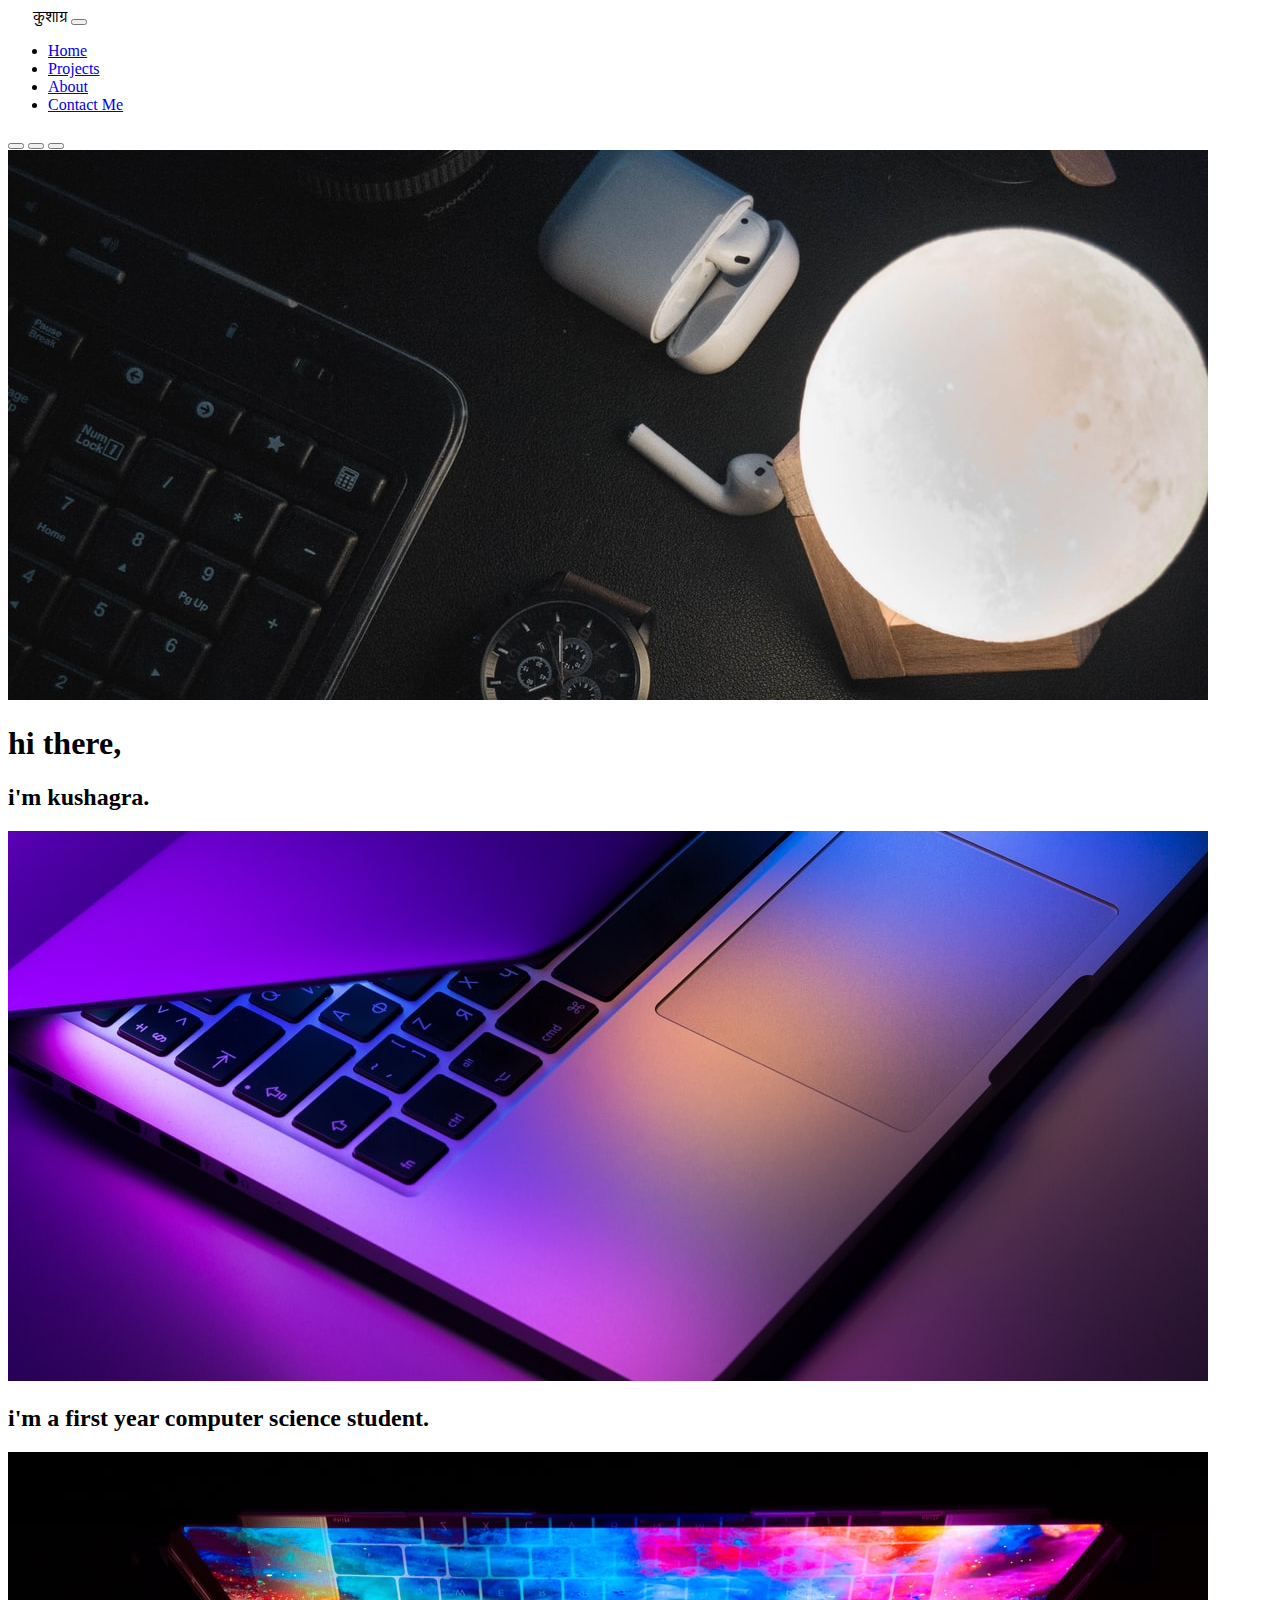
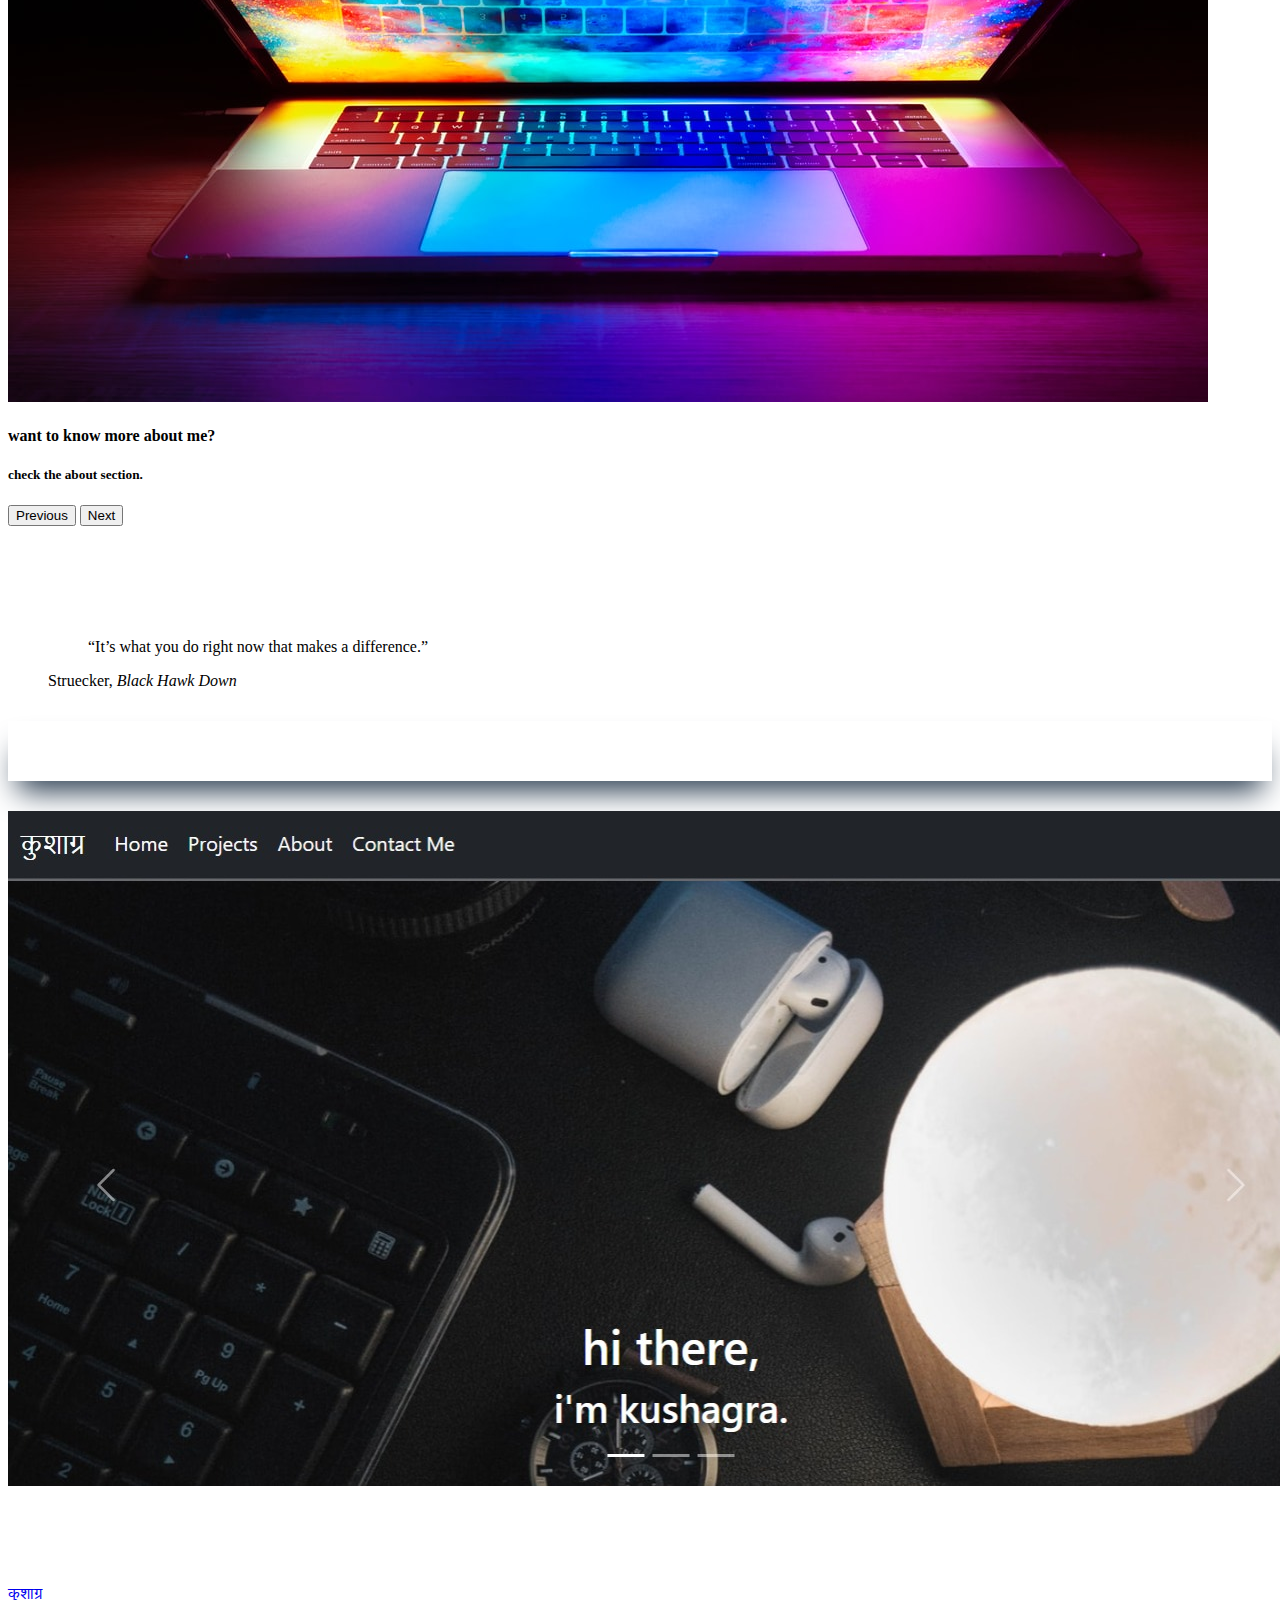
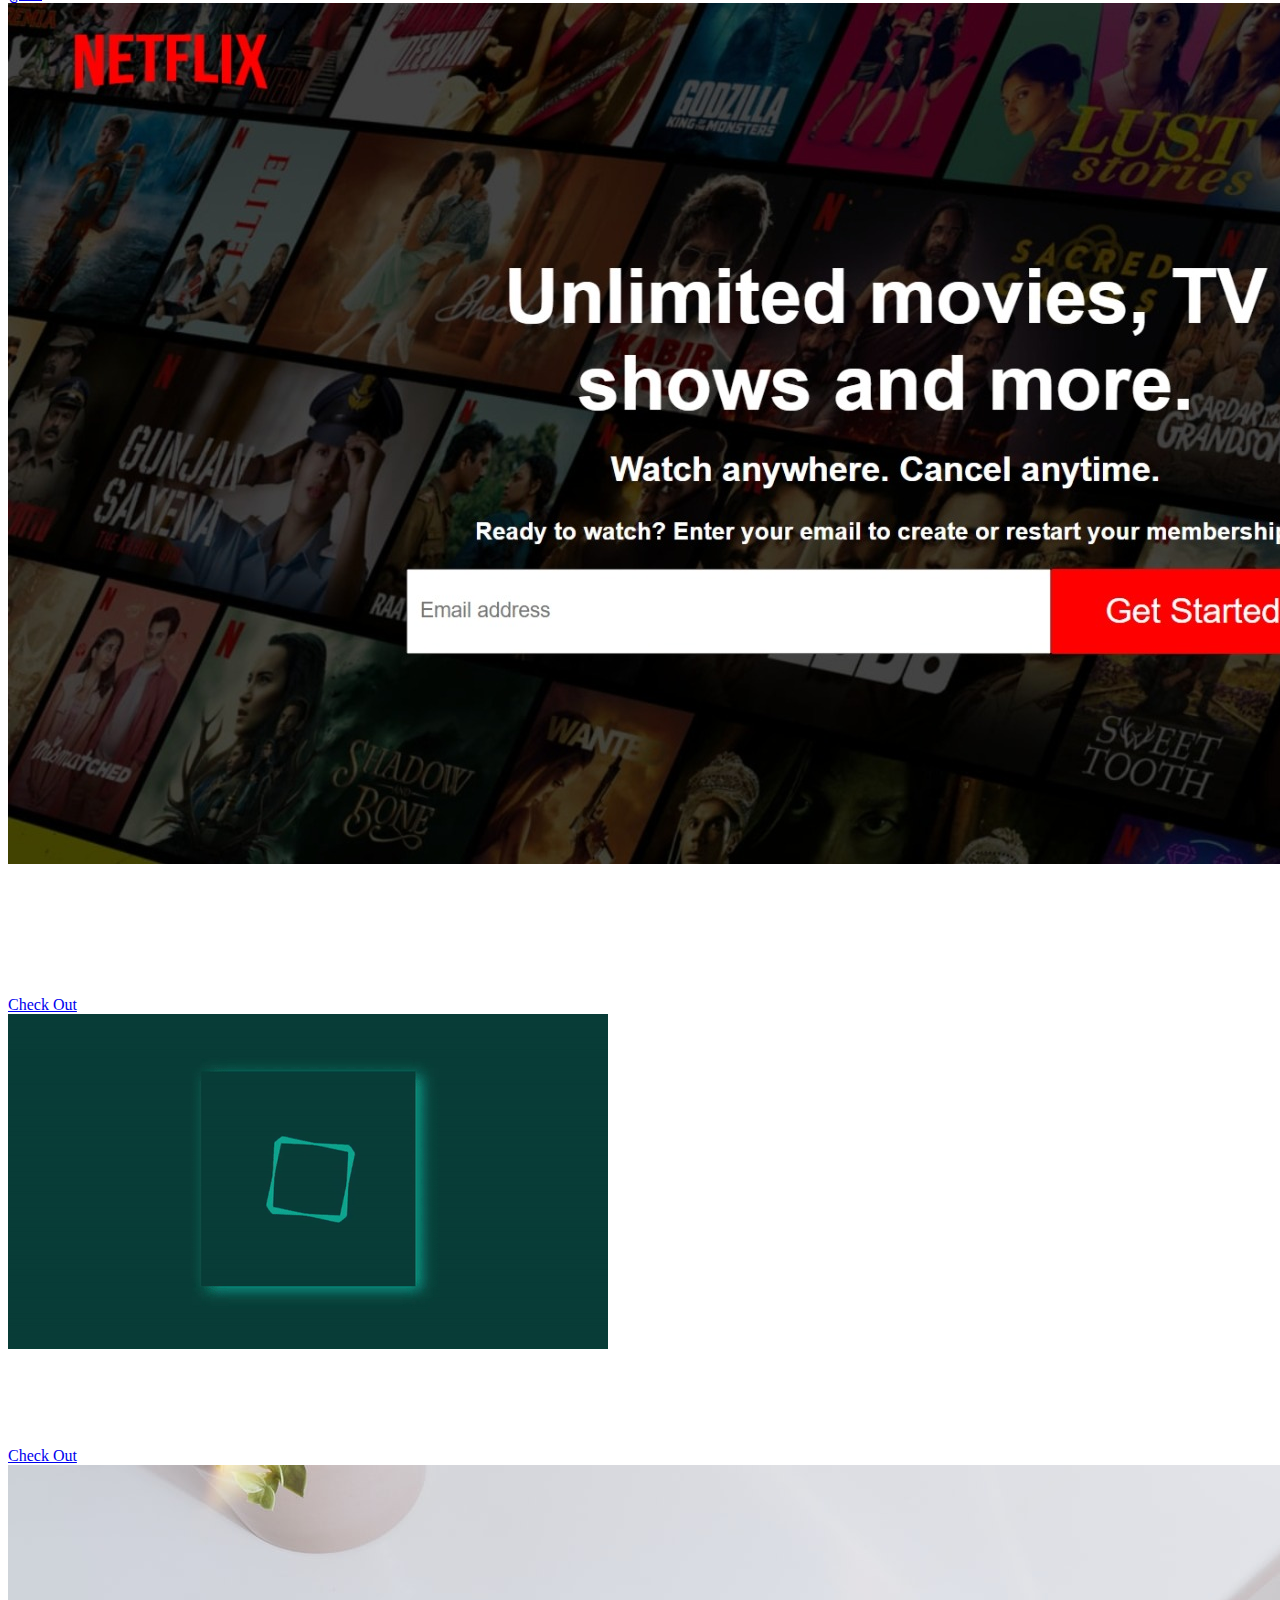
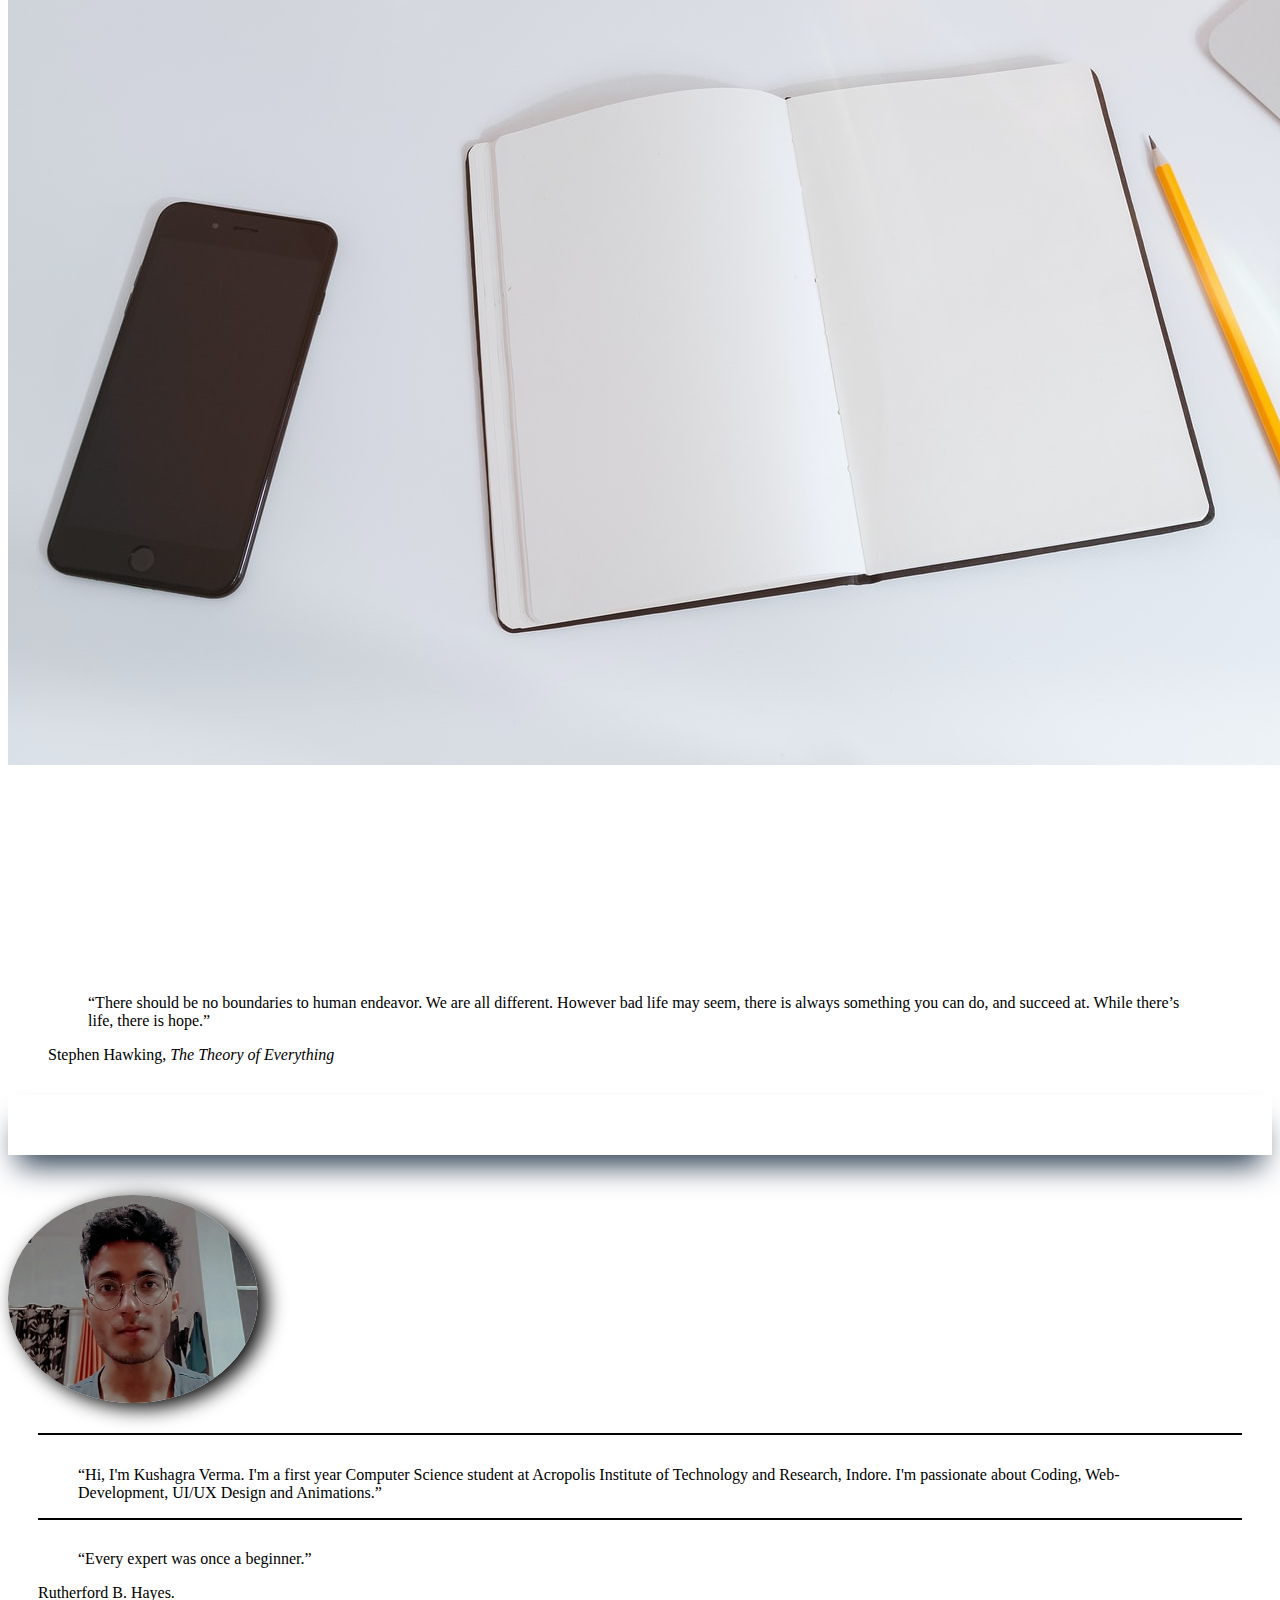
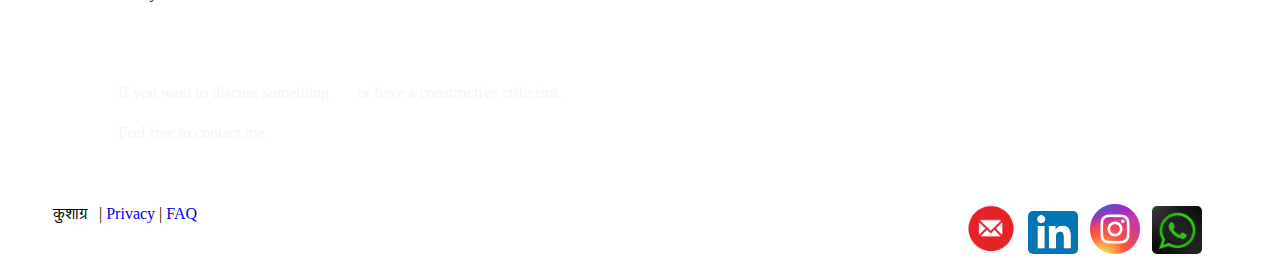
==== index.html @ 831a6ee4 "Rename home.html to index.html" ====
<!DOCTYPE html>
<html lang="en">
  <head>
    <!-- Required meta tags -->
    <meta charset="utf-8" />
    <meta name="viewport" content="width=device-width, initial-scale=1" />
    <meta
      name="description"
      content="This is a portfolio website of Kushagra Verma who is a computer science student. This website is fully responsive."
    />
    <meta
      name="keywords"
      content="कुशाग्र, kushagra, kushagra verma, Kushagra Verma, student web developer, web developer, front-end, HTML, CSS, JavaScript, JQuery, Bootstrap"
    />
    <meta name="author" content="कुशाग्र, Kushagra Verma" />

    <!-- Bootstrap CSS -->
    <link
      href="https://cdn.jsdelivr.net/npm/bootstrap@5.0.2/dist/css/bootstrap.min.css"
      rel="stylesheet"
      integrity="sha384-EVSTQN3/azprG1Anm3QDgpJLIm9Nao0Yz1ztcQTwFspd3yD65VohhpuuCOmLASjC"
      crossorigin="anonymous"
    />

    <title>कुशाग्र | Kushagra Verma - This is a portfolio website</title>
    <link rel="stylesheet" href="home.css" />
  </head>
  <body id="home">
    <div
      id="loader"
      style="
        background: rgb(255, 254, 254) url(gif_2.gif) no-repeat center center;
        height: 100vh;
        width: 100%;
        position: fixed;
        z-index: 9999999;
      "
    ></div>

    <nav
      class="navbar sticky-top navbar-expand-sm navbar-dark bg-dark"
      style="border-bottom: 2px solid rgba(255, 255, 255, 0.315)"
    >
      <div class="container-fluid">
        <a class="navbar-brand" style="margin-left: 25px">कुशाग्र</a>
        <button
          class="navbar-toggler"
          type="button"
          data-bs-toggle="collapse"
          data-bs-target="#navbarNav"
          aria-controls="navbarNav"
          aria-expanded="false"
          aria-label="Toggle navigation"
        >
          <span class="navbar-toggler-icon"></span>
        </button>
        <div class="collapse navbar-collapse" id="navbarNav">
          <ul class="navbar-nav" style="margin-right: 25px">
            <li class="nav-item">
              <a class="nav-link active" aria-current="page" href="#home"
                >Home</a
              >
            </li>
            <li class="nav-item">
              <a class="nav-link active" href="#projects">Projects</a>
            </li>
            <li class="nav-item">
              <a class="nav-link active" href="#about">About</a>
            </li>
            <li class="nav-item">
              <a class="nav-link active" href="#contact">Contact Me</a>
            </li>
          </ul>
        </div>
      </div>
    </nav>

    <div
      id="carouselExampleCaptions"
      class="carousel slide carousel-fade"
      data-bs-ride="carousel"
    >
      <div class="carousel-indicators">
        <button
          type="button"
          data-bs-target="#carouselExampleCaptions"
          data-bs-slide-to="0"
          class="active"
          aria-current="true"
          aria-label="Slide 1"
        ></button>
        <button
          type="button"
          data-bs-target="#carouselExampleCaptions"
          data-bs-slide-to="1"
          aria-label="Slide 2"
        ></button>
        <button
          type="button"
          data-bs-target="#carouselExampleCaptions"
          data-bs-slide-to="2"
          aria-label="Slide 3"
        ></button>
      </div>
      <div class="carousel-inner">
        <div class="carousel-item active">
          <img src="carousel3.jfif" class="d-block w-100" alt="..." />
          <div
            class="carousel-caption d-block d-sm-block d-md-block d-xl-block"
          >
            <h1>hi there,</h1>
            <h2>i'm kushagra.</h2>
          </div>
        </div>
        <div class="carousel-item">
          <img src="carousel1.jfif" class="d-block w-100" alt="..." />
          <div
            class="carousel-caption d-block d-sm-block d-md-block d-xl-block"
          >
            <h2>i'm a first year computer science student.</h2>
          </div>
        </div>
        <div class="carousel-item">
          <img src="carousel2.jfif" class="d-block w-100" alt="..." />
          <div
            class="carousel-caption d-block d-sm-block d-md-block d-xl-block"
          >
            <h4>want to know more about me?</h4>
            <h5>check the about section.</h5>
          </div>
        </div>
      </div>
      <button
        class="carousel-control-prev"
        type="button"
        data-bs-target="#carouselExampleCaptions"
        data-bs-slide="prev"
      >
        <span class="carousel-control-prev-icon" aria-hidden="true"></span>
        <span class="visually-hidden">Previous</span>
      </button>
      <button
        class="carousel-control-next"
        type="button"
        data-bs-target="#carouselExampleCaptions"
        data-bs-slide="next"
      >
        <span class="carousel-control-next-icon" aria-hidden="true"></span>
        <span class="visually-hidden">Next</span>
      </button>
    </div>

    <figure
      class="text-end"
      style="padding-top: 80px; padding-bottom: 15px"
      id="projects"
    >
      <blockquote class="blockquote">
        <p>“It’s what you do right now that makes a difference.”</p>
      </blockquote>
      <figcaption class="blockquote-footer">
        Struecker, <cite title="Source Title">Black Hawk Down</cite>
      </figcaption>
    </figure>

    <div class="container-fluid">
      <section>
        <div
          class="bg-dark"
          style="
            margin-top: 10px;
            color: white;
            font-weight: 500;
            font-size: larger;
            display: flex;
            justify-content: center;
            align-items: center;
            width: 100%;
            height: 60px;
            box-shadow: rgb(38, 57, 77) 0px 20px 30px -10px;
          "
        >
          Projects
        </div>
        <div class="row row-cols-1 row-cols-md-3 g-4" style="margin-top: 30px">
          <div class="col">
            <div class="card h-100 bg-dark">
              <img src="website.jpeg" class="card-img-top" alt="..." />
              <div class="card-body">
                <h5 class="card-title" style="color: white">My website</h5>
                <p class="card-text" style="color: white">
                  This is my first big project and it's a portfolio website. It
                  is fully responsive, i.e., this website can be accessed by any
                  digital device without having an issue.
                </p>
              </div>
              <div class="card-footer">
                <a
                  href="#"
                  class="btn btn-gradient"
                  style="background-color: white"
                  >कुशाग्र</a
                >
              </div>
            </div>
          </div>
          <div class="col">
            <div class="card h-100 bg-dark">
              <img src="netflix.jpeg" class="card-img-top" alt="..." />
              <div class="card-body">
                <h5 class="card-title" style="color: white">
                  Netflix-India Landing Page (Clone)
                </h5>
                <p class="card-text" style="color: white">
                  I made a Netflix-India landing page Clone by using only basic
                  html and css. It's not responsive.
                </p>
                <p class="card-text" style="color: rgba(255, 255, 255, 0.733)">
                  Ps: Try to visit this on laptop.
                </p>
              </div>
              <div class="card-footer">
                <a
                  href="netflix.html"
                  target="_blank"
                  class="btn btn-gradient"
                  style="background-color: white"
                  >Check Out</a
                >
              </div>
            </div>
          </div>
          <div class="col">
            <div class="card h-100 bg-dark">
              <img src="gif1.gif" class="card-img-top" alt="..." />
              <div class="card-body">
                <h5 class="card-title" style="color: white">Animation</h5>
                <p class="card-text" style="color: white">
                  I made this animation using Cascading Style Sheets. You can
                  visit this by clicking the button below.
                </p>
              </div>
              <div class="card-footer">
                <a
                  href="a1.html"
                  target="_blank"
                  class="btn btn-gradient"
                  style="background-color: white"
                  >Check Out</a
                >
              </div>
            </div>
          </div>
          <div class="col">
            <div class="card h-100 bg-dark">
              <img src="inprocess3.jfif" class="card-img-top" alt="..." />
              <div class="card-body">
                <h5 class="card-title" style="color: white">New Projects</h5>
                <p class="card-text" style="color: white">
                  I'm very excited to do more projects. Will update here as soon
                  as it's done.
                </p>
                <p class="card-text" style="color: rgba(255, 255, 255, 0.733)">
                  Incase you have an idea, do tell.
                </p>
              </div>
            </div>
          </div>
        </div>
      </section>
    </div>

    <figure
      class="text-center"
      style="padding-top: 80px; padding-bottom: 15px"
      id="about"
    >
      <blockquote class="blockquote">
        <p>
          “There should be no boundaries to human endeavor. We are all
          different. However bad life may seem, there is always something you
          can do, and succeed at. While there’s life, there is hope.”
        </p>
      </blockquote>
      <figcaption class="blockquote-footer">
        Stephen Hawking,
        <cite title="Source Title">The Theory of Everything</cite>
      </figcaption>
    </figure>

    <div class="container-fluid">
      <section>
        <div
          class="bg-dark"
          style="
            margin-top: 10px;
            color: white;
            font-weight: 500;
            font-size: larger;
            display: flex;
            justify-content: center;
            align-items: center;
            width: 100%;
            height: 60px;
            box-shadow: rgb(38, 57, 77) 0px 20px 30px -10px;
          "
        >
          About
        </div>
        <div class="container-fluid">
          <img
            src="me2_1.jpg"
            width="250px"
            class="mx-auto d-block"
            style="
              box-shadow: 8px 5px 20px black;
              border-radius: 50% 50% 50% 50% / 50% 50% 50% 50%;
              opacity: 1;
              display: block;
              margin-top: 40px;
            "
            alt="..."
          />
          <figure
            class="text-center"
            style="
              margin: 30px;
              padding-top: 15px;
              border-top: 2px solid black;
              border-bottom: 2px solid black;
            "
          >
            <blockquote class="blockquote">
              <p>
                “Hi, I'm Kushagra Verma. I'm a first year Computer Science
                student at Acropolis Institute of Technology and Research,
                Indore. I'm passionate about Coding, Web-Development, UI/UX
                Design and Animations.”
              </p>
            </blockquote>
          </figure>
        </div>
      </section>
    </div>

    <figure class="text-start" style="margin: 30px" id="contact">
      <blockquote class="blockquote">
        <p>“Every expert was once a beginner.”</p>
      </blockquote>
      <figcaption class="blockquote-footer">Rutherford B. Hayes.</figcaption>
    </figure>

    <div class="container-fluid bg-dark" style="padding: 30px">
      <figure
        class="text-center"
        style="padding-bottom: 30px; color: whitesmoke"
      >
        <blockquote class="blockquote">
          <p>
            If you want to discuss something
            <img src="coffee.png" width="20px" /> or have a constructive
            criticism.
          </p>
          <p>Feel free to contact me. <img src="message.png" width="20px" /></p>
        </blockquote>
      </figure>
      <figure class="text-center">
        <div class="badge badge-secondary" style="float: inline-end">
          <a href="mailto:kushagra.maihar22@gmail.com" target="_blank"
            ><img src="gmaillogo.png" width="50px;"
          /></a>
          &nbsp;
          <a
            href="https://www.linkedin.com/in/kushagra-verma-428309211/"
            target="_blank"
            ><img src="linkedin.jpg" width="50px;" style="border-radius: 5px"
          /></a>
          &nbsp;
          <a href="https://www.instagram.com/kushagra.22/" target="_blank"
            ><img src="instalogo.png" width="50px;"
          /></a>
          &nbsp;
          <a href="https://wa.link/wpv359" target="_blank"
            ><img
              src="whatsapplogo.png"
              width="50px;"
              style="border-radius: 5px"
          /></a>
        </div>
      </figure>
      <div class="badge badge-secondary" style="float: inline-start">
        <img src="copyright.png" width="15px" />कुशाग्र &nbsp;&nbsp;|
        <a
          href="https://www.youtube.com/watch?v=dQw4w9WgXcQ"
          target="_blank"
          class="badge badge-dark"
          style="text-decoration: none; font-size: inherit"
          >Privacy</a
        >
        |
        <a
          href="https://www.youtube.com/watch?v=dQw4w9WgXcQ"
          target="_blank"
          class="badge badge-dark"
          style="text-decoration: none; font-size: inherit"
        >
          FAQ</a
        >
      </div>
    </div>


    <!-- Optional JavaScript; choose one of the two! -->

    <!-- Option 1: Bootstrap Bundle with Popper -->
    <script
      src="https://cdn.jsdelivr.net/npm/bootstrap@5.0.2/dist/js/bootstrap.bundle.min.js"
      integrity="sha384-MrcW6ZMFYlzcLA8Nl+NtUVF0sA7MsXsP1UyJoMp4YLEuNSfAP+JcXn/tWtIaxVXM"
      crossorigin="anonymous"
    ></script>

    <script>
      var loader = document.getElementById("loader");
      window.addEventListener("load", function () {
        loader.style.display = "none";
      });
    </script>

    <!-- Option 2: Separate Popper and Bootstrap JS -->
    <!--
    <script src="https://cdn.jsdelivr.net/npm/@popperjs/core@2.9.2/dist/umd/popper.min.js" integrity="sha384-IQsoLXl5PILFhosVNubq5LC7Qb9DXgDA9i+tQ8Zj3iwWAwPtgFTxbJ8NT4GN1R8p" crossorigin="anonymous"></script>
    <script src="https://cdn.jsdelivr.net/npm/bootstrap@5.0.2/dist/js/bootstrap.min.js" integrity="sha384-cVKIPhGWiC2Al4u+LWgxfKTRIcfu0JTxR+EQDz/bgldoEyl4H0zUF0QKbrJ0EcQF" crossorigin="anonymous"></script>
    -->
  </body>
</html>
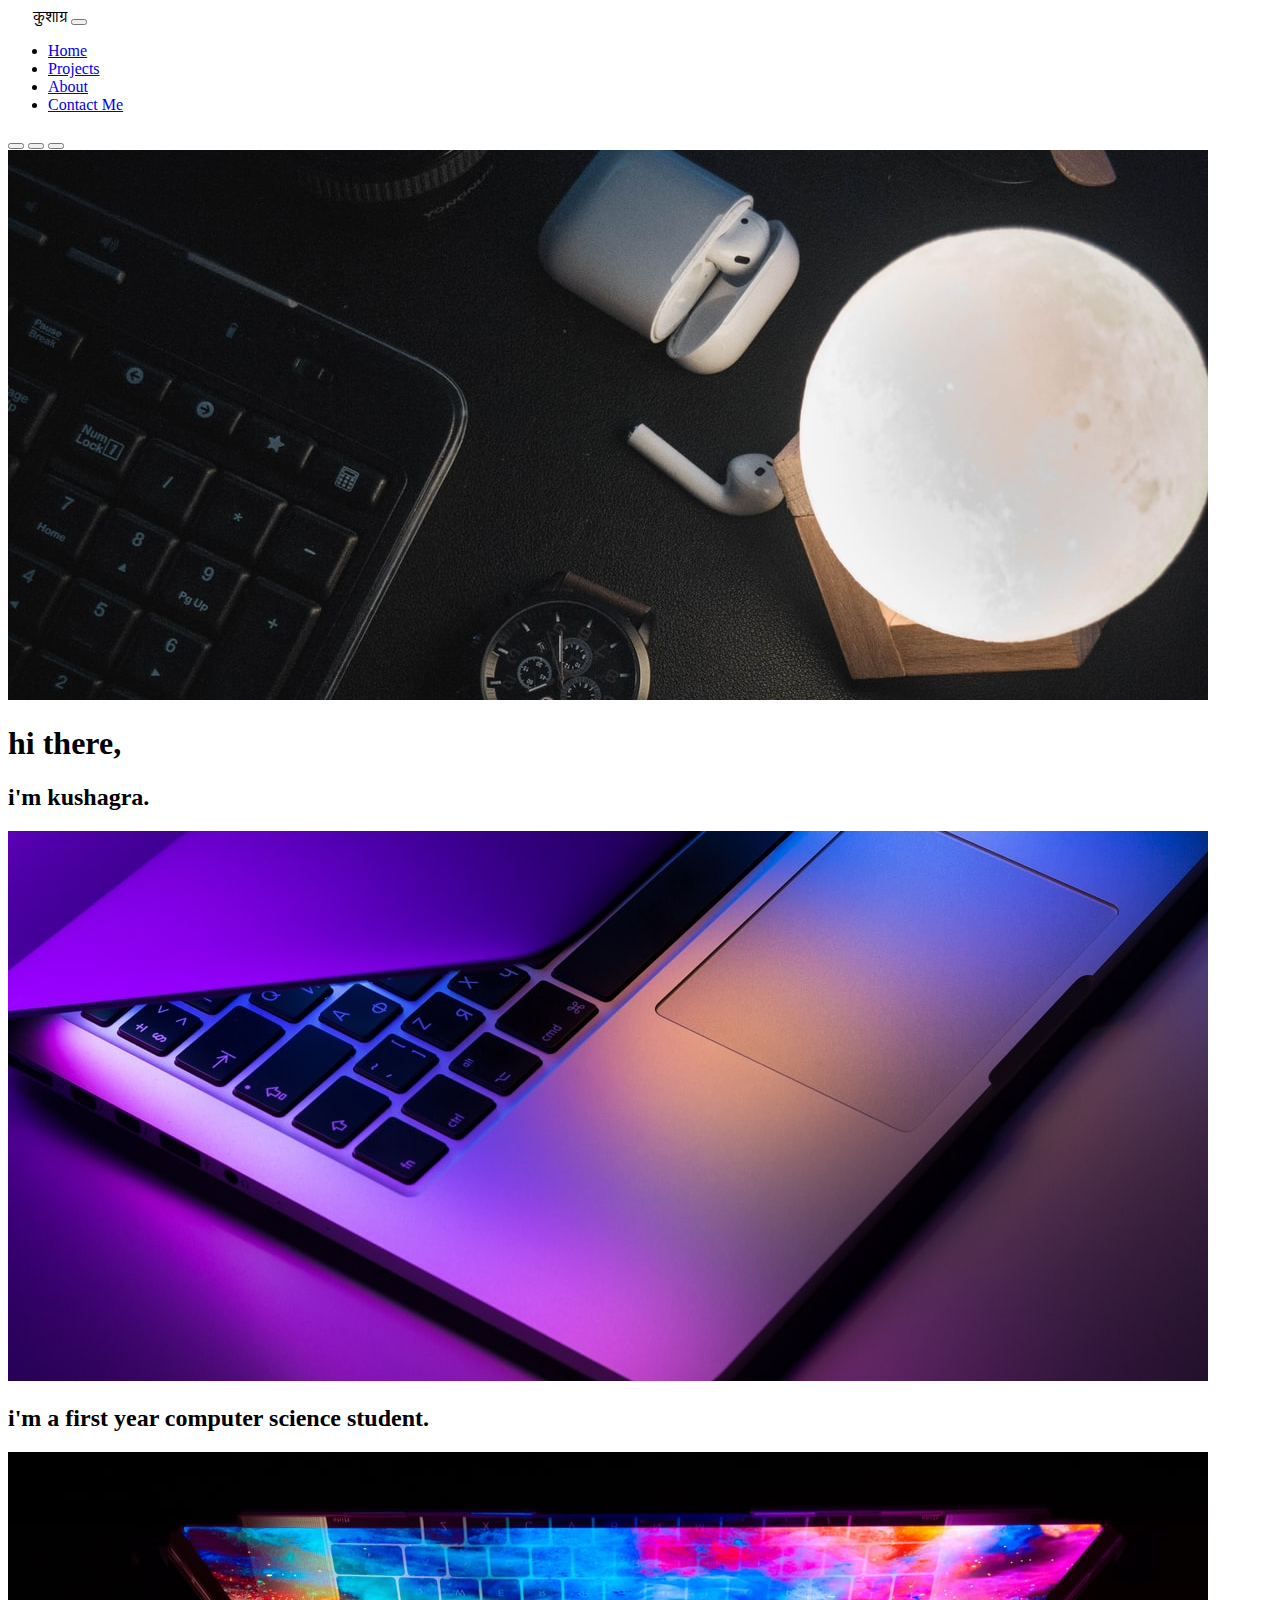
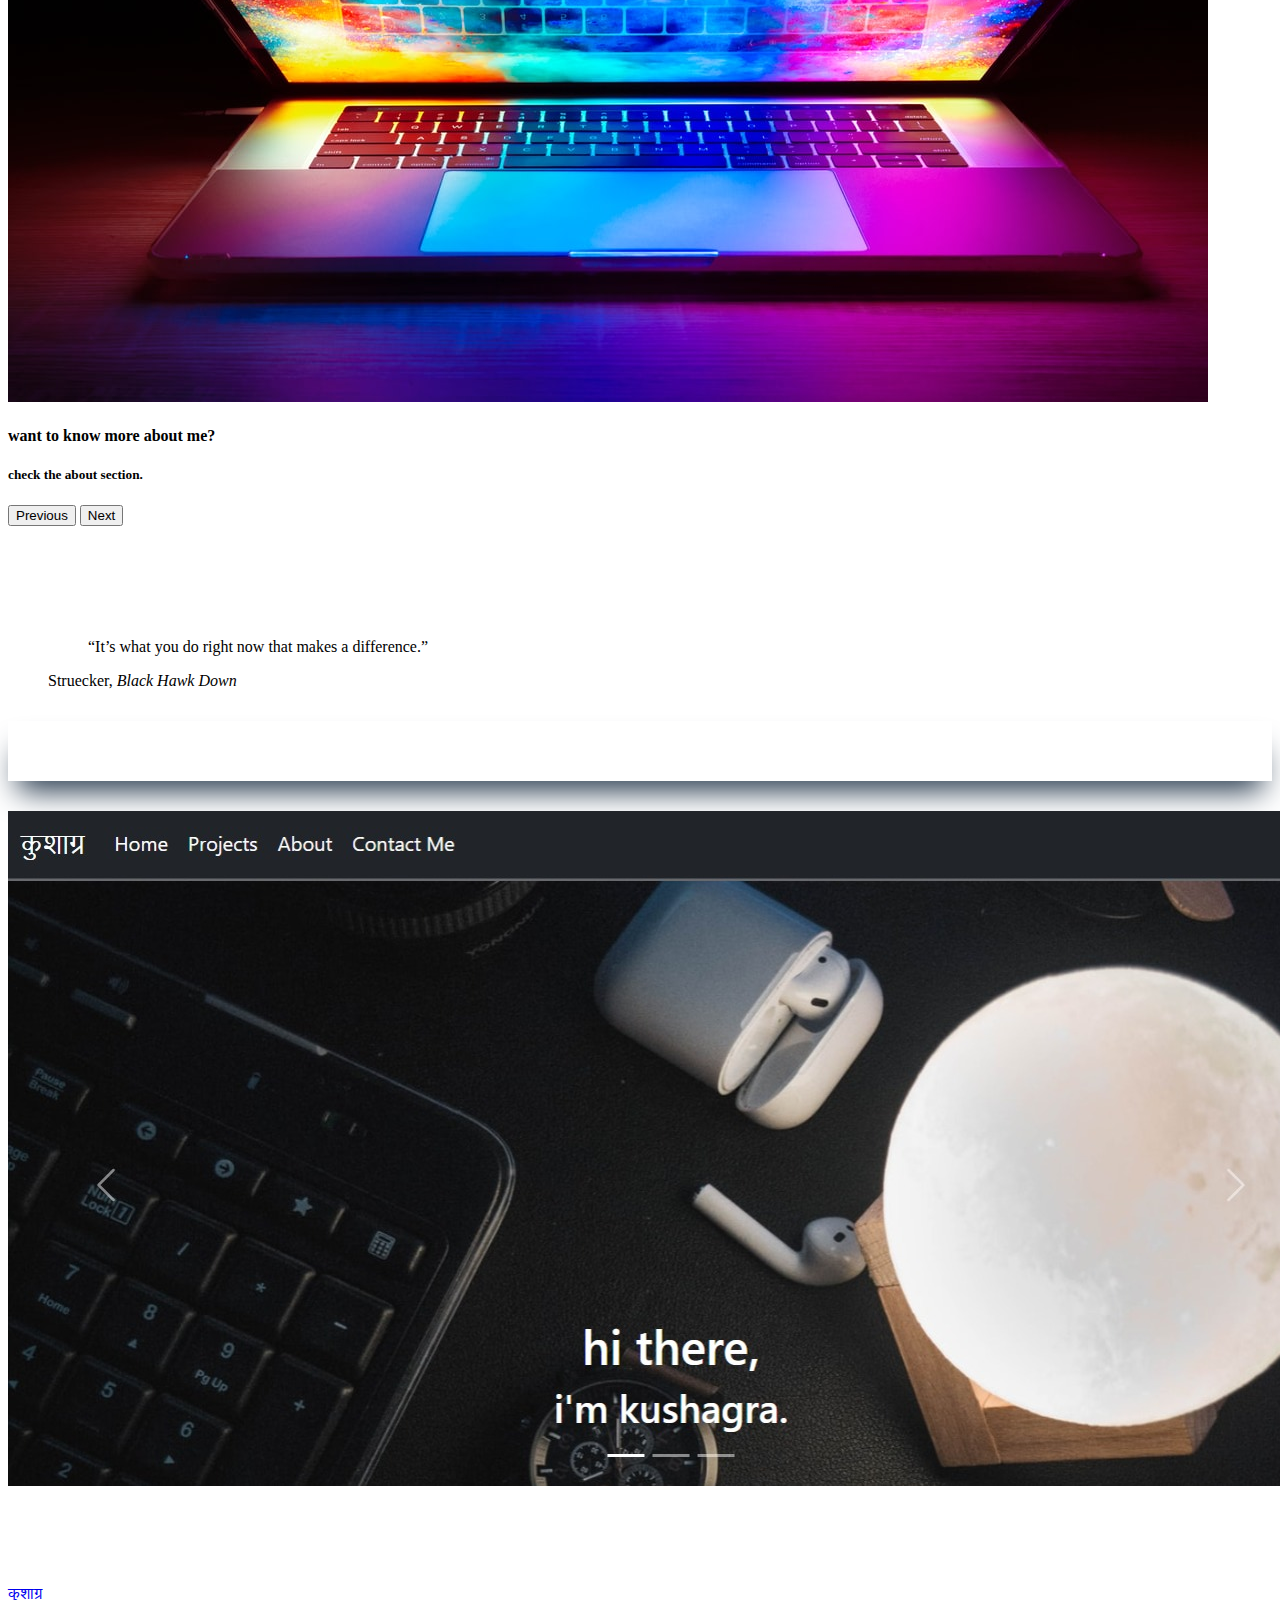
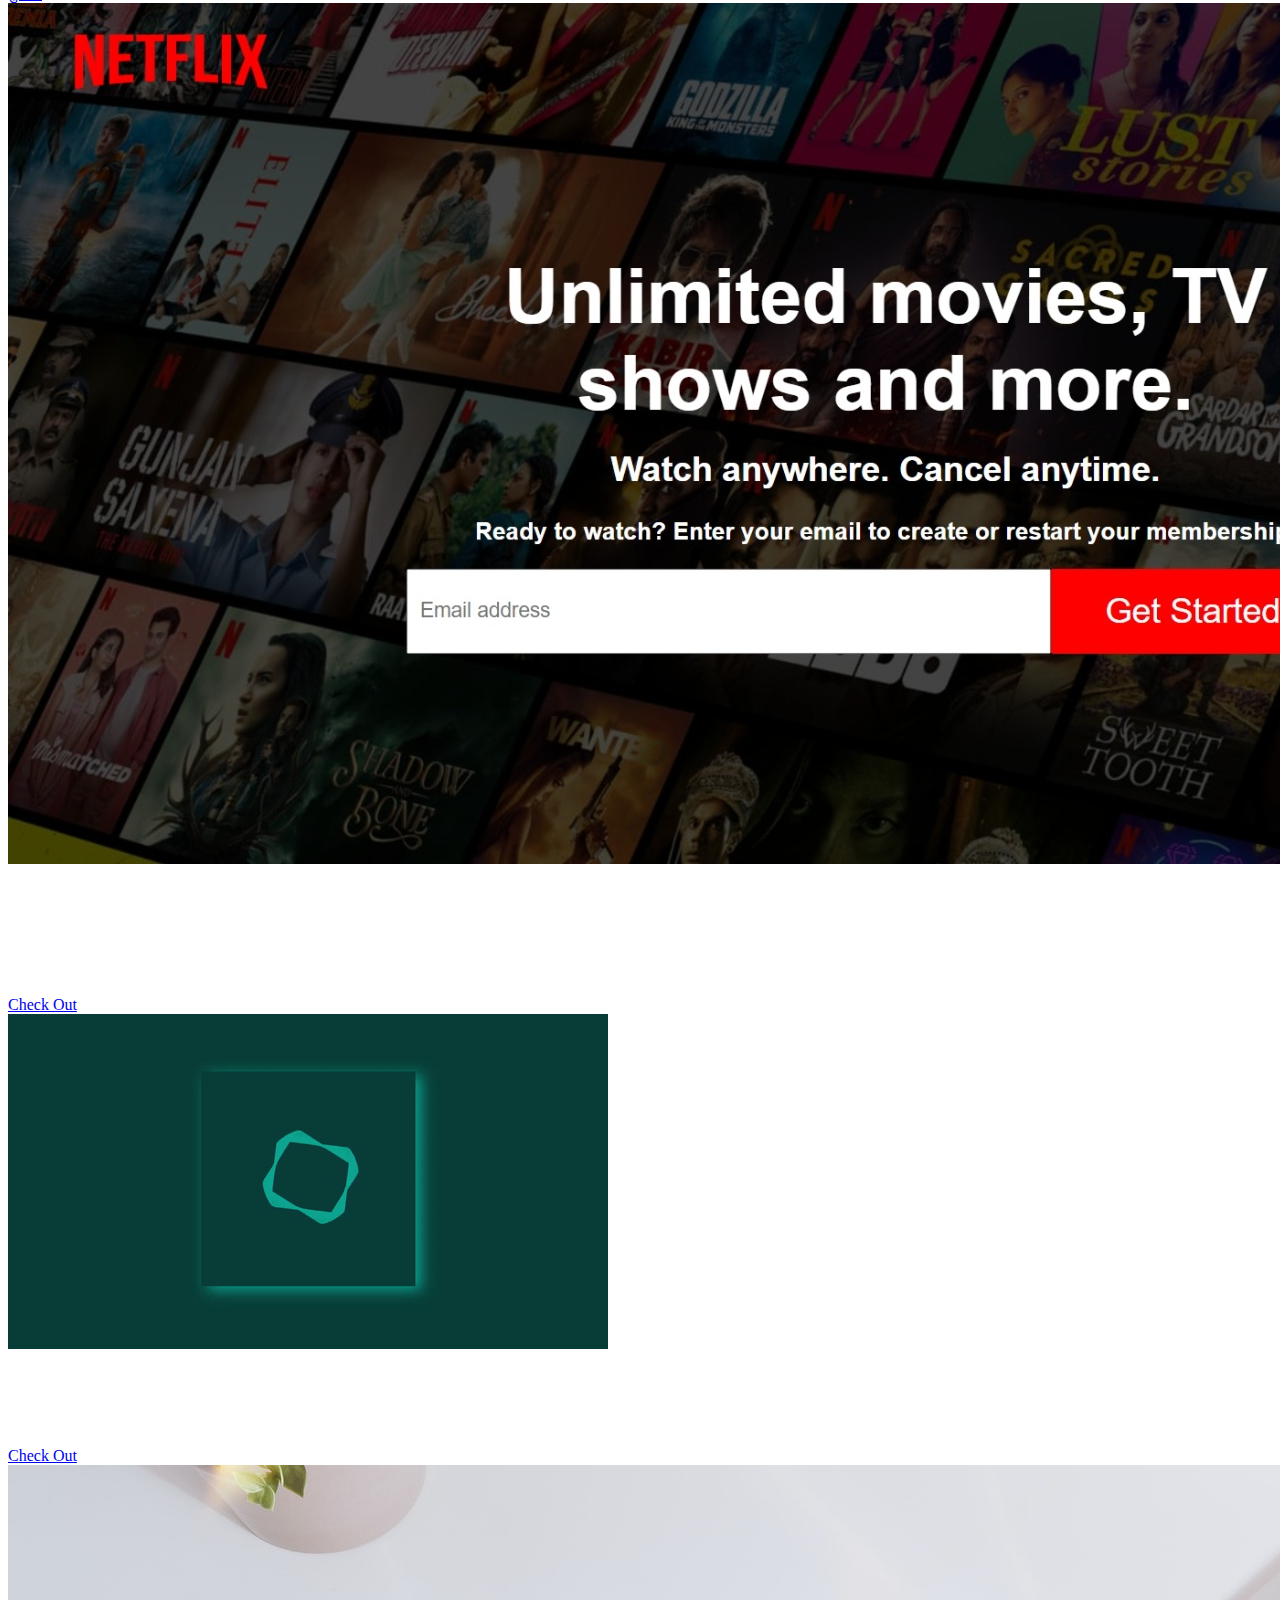
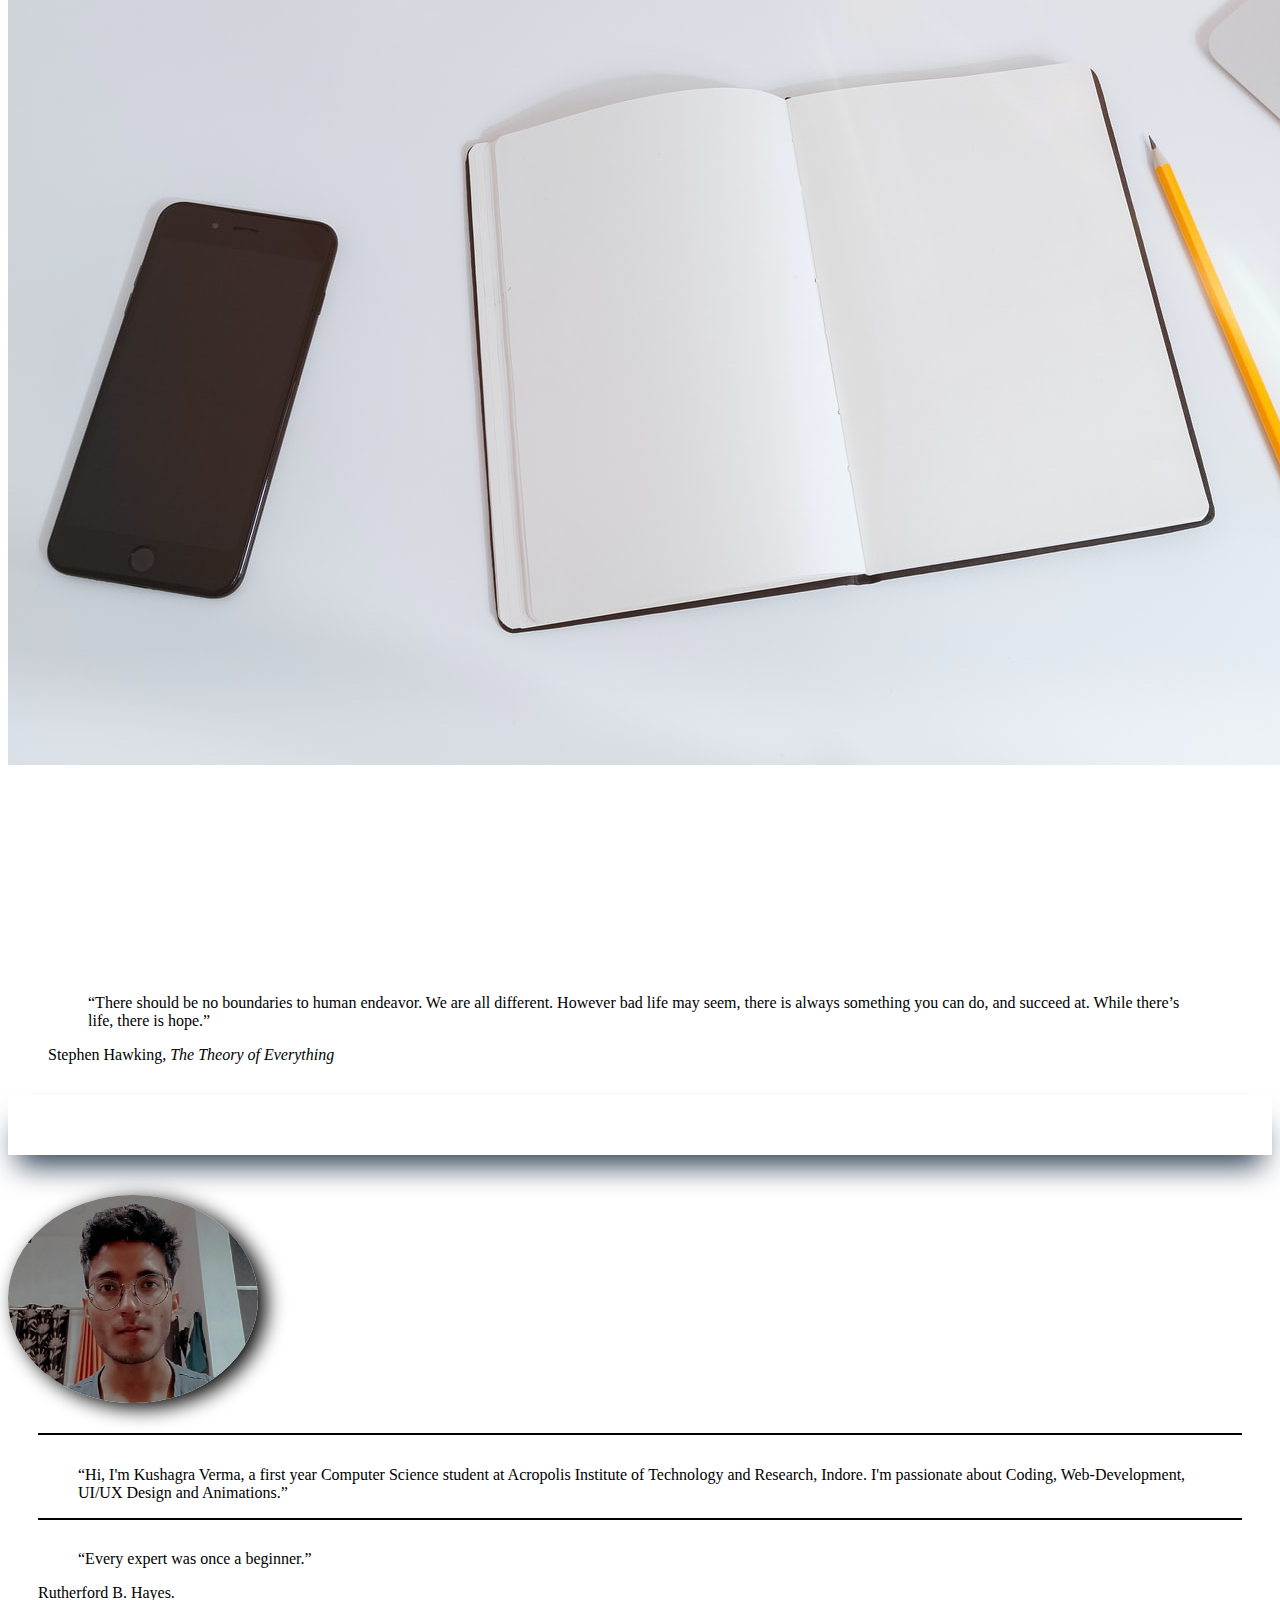
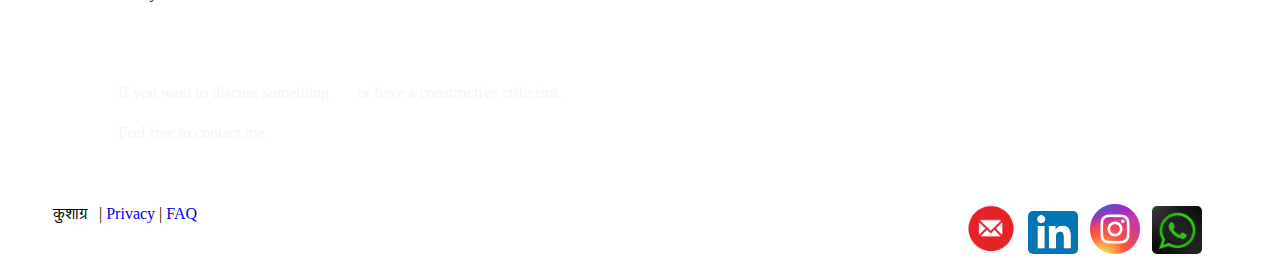
==== commit 81f3bafe: "Update index.html" ====
--- a/index.html
+++ b/index.html
@@ -152,7 +152,7 @@
 
     <figure
       class="text-end"
-      style="padding-top: 80px; padding-bottom: 15px"
+      style="padding-top: 80px; padding-bottom: 15px; margin-right: 30px;"
       id="projects"
     >
       <blockquote class="blockquote">
@@ -332,7 +332,7 @@
           >
             <blockquote class="blockquote">
               <p>
-                “Hi, I'm Kushagra Verma. I'm a first year Computer Science
+                “Hi, I'm Kushagra Verma, a first year Computer Science
                 student at Acropolis Institute of Technology and Research,
                 Indore. I'm passionate about Coding, Web-Development, UI/UX
                 Design and Animations.”
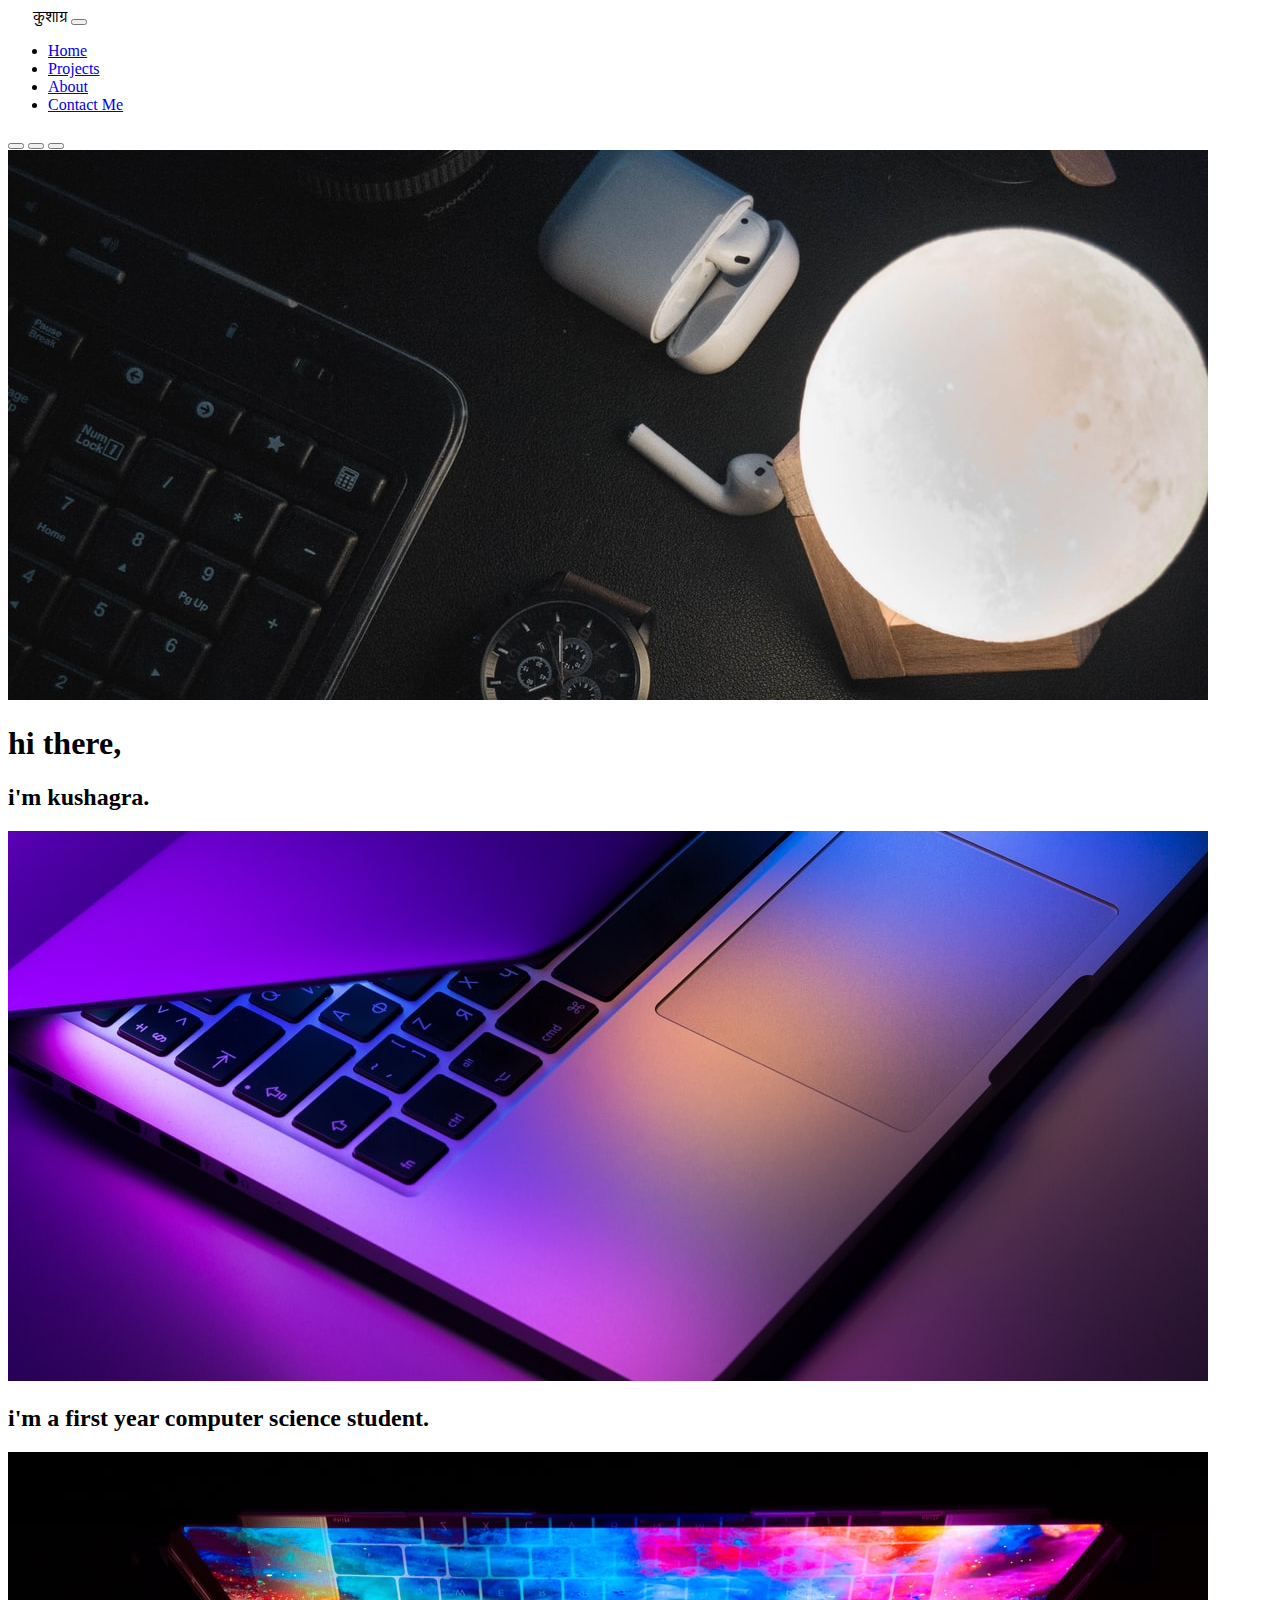
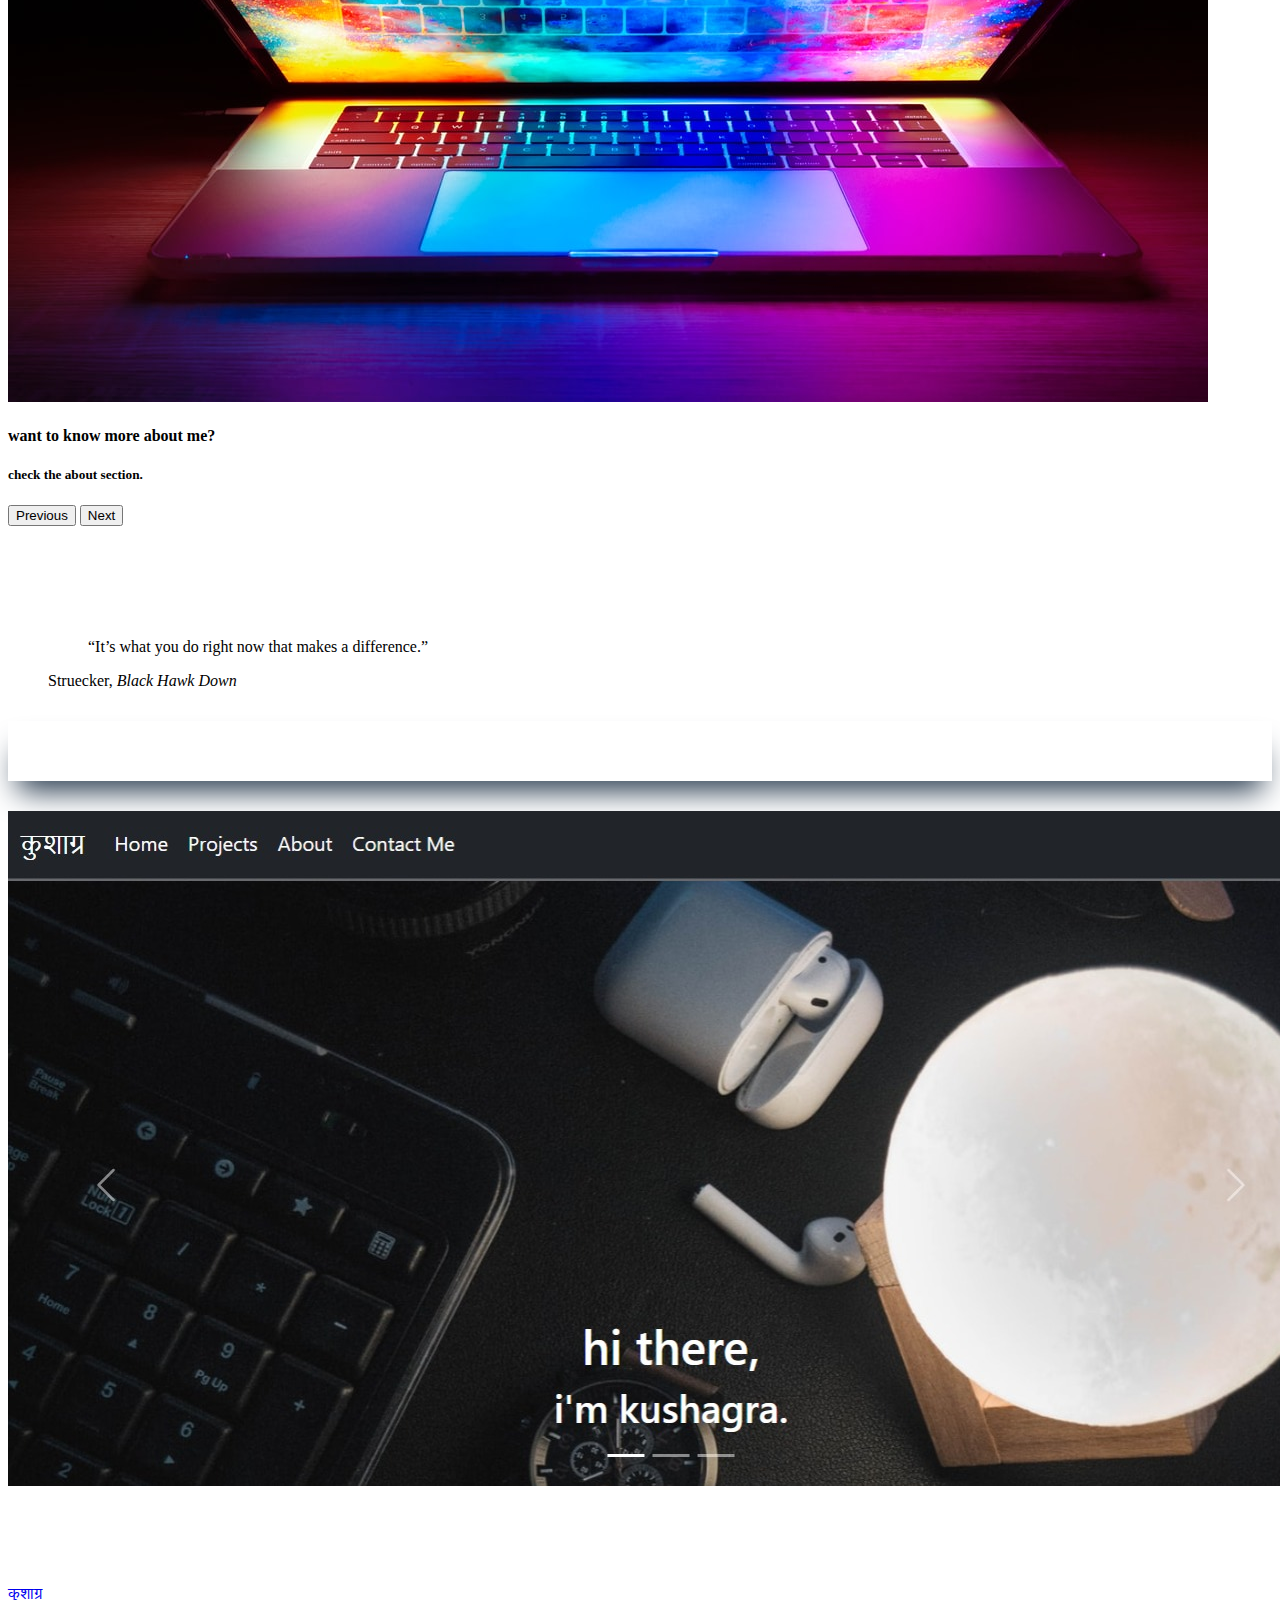
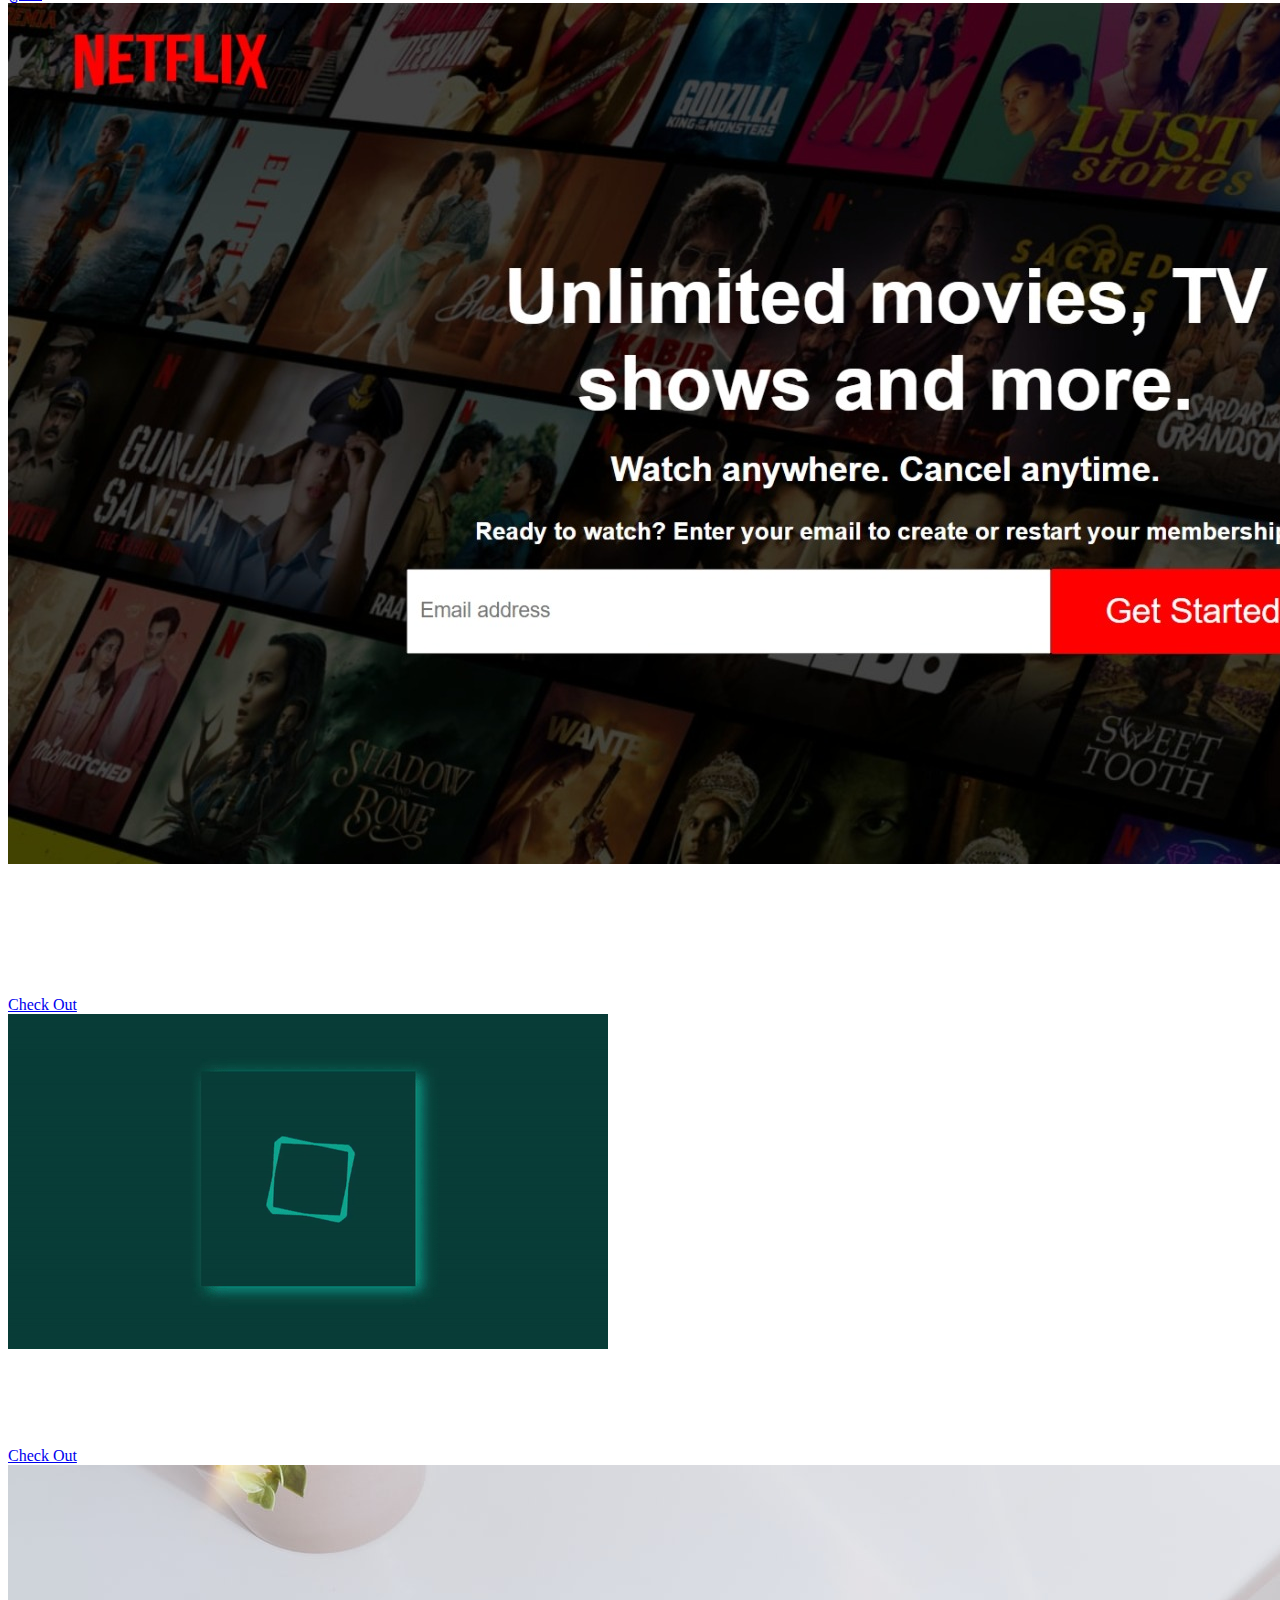
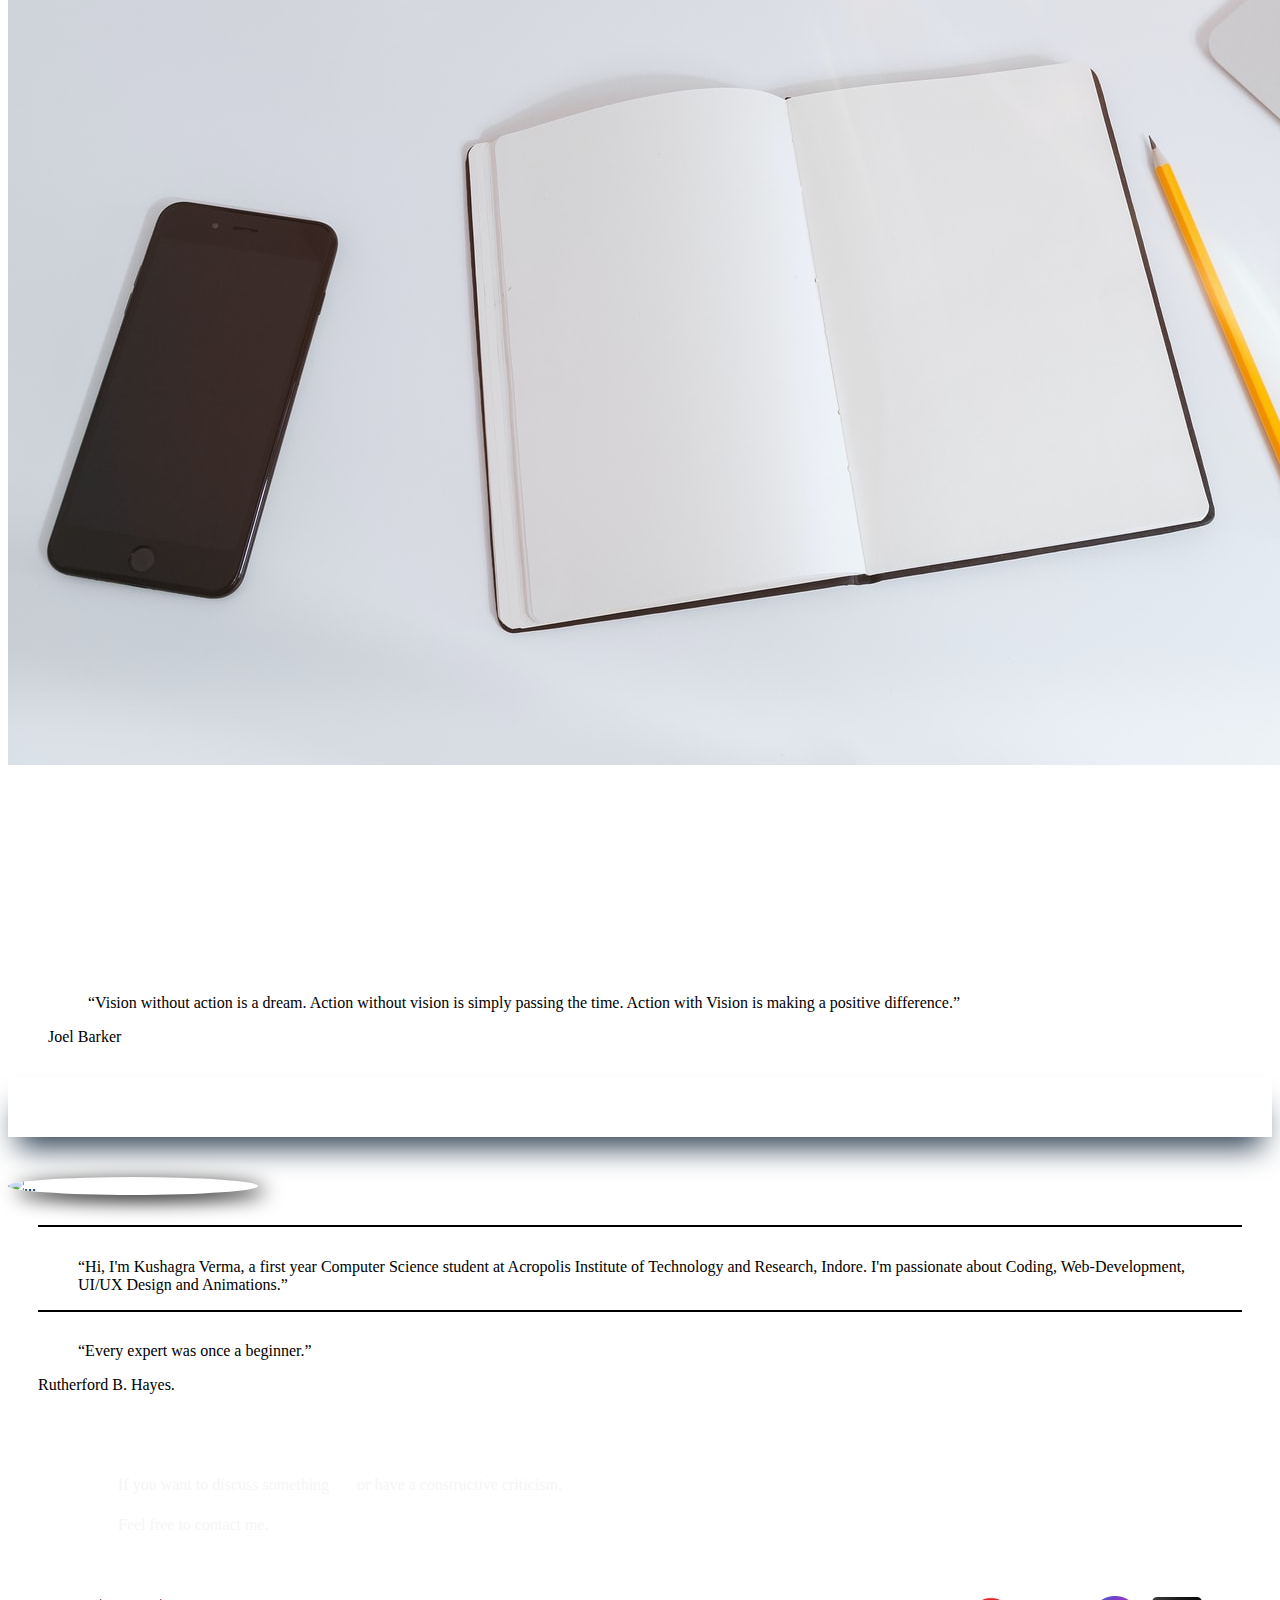
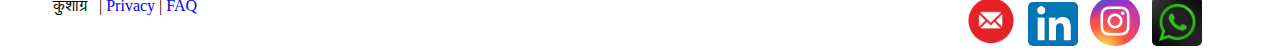
==== commit 2f6af803: "Update index.html" ====
--- a/index.html
+++ b/index.html
@@ -7,10 +7,6 @@
     <meta
       name="description"
       content="This is a portfolio website of Kushagra Verma who is a computer science student. This website is fully responsive."
-    />
-    <meta
-      name="keywords"
-      content="कुशाग्र, kushagra, kushagra verma, Kushagra Verma, student web developer, web developer, front-end, HTML, CSS, JavaScript, JQuery, Bootstrap"
     />
     <meta name="author" content="कुशाग्र, Kushagra Verma" />
 
@@ -277,14 +273,11 @@
     >
       <blockquote class="blockquote">
         <p>
-          “There should be no boundaries to human endeavor. We are all
-          different. However bad life may seem, there is always something you
-          can do, and succeed at. While there’s life, there is hope.”
+          “Vision without action is a dream. Action without vision is simply passing the time. Action with Vision is making a positive difference.”
         </p>
       </blockquote>
       <figcaption class="blockquote-footer">
-        Stephen Hawking,
-        <cite title="Source Title">The Theory of Everything</cite>
+        Joel Barker
       </figcaption>
     </figure>
 
@@ -309,7 +302,7 @@
         </div>
         <div class="container-fluid">
           <img
-            src="me2_1.jpg"
+            src="kushagraverma1.jpg"
             width="250px"
             class="mx-auto d-block"
             style="
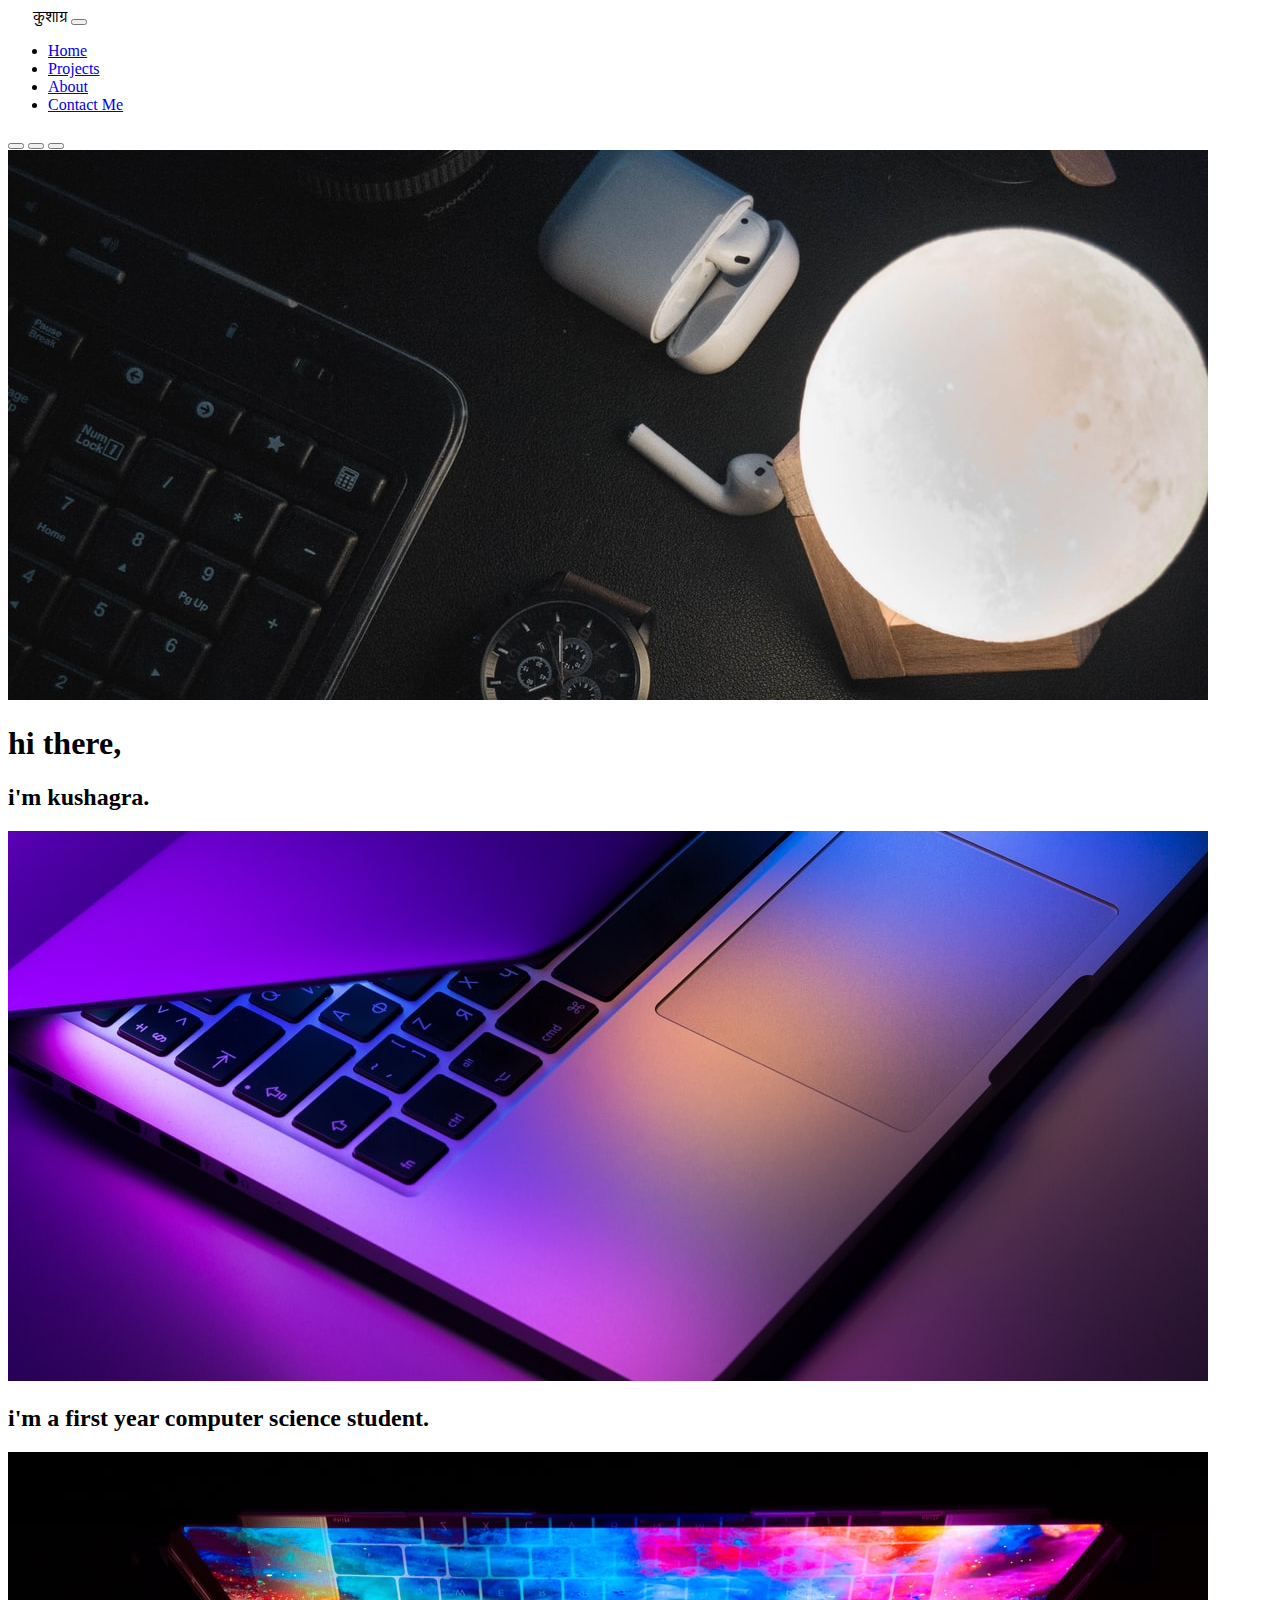
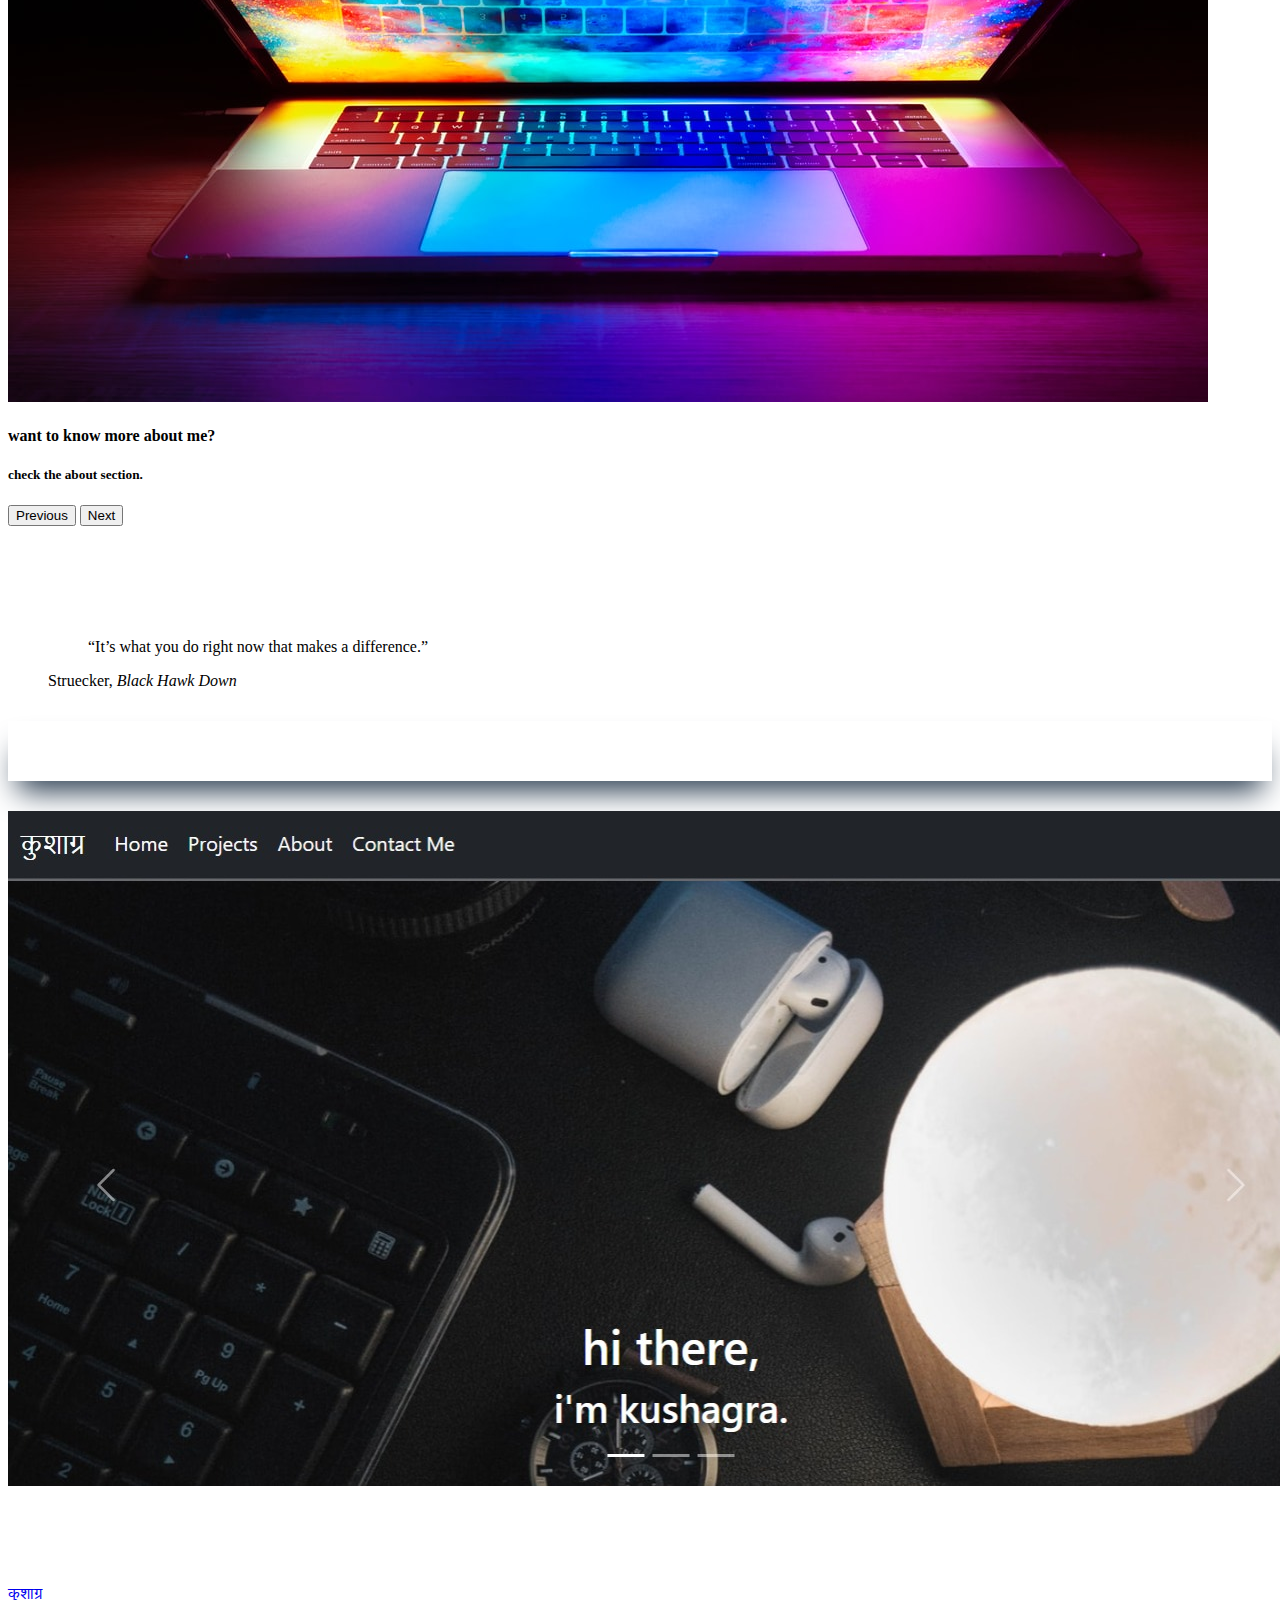
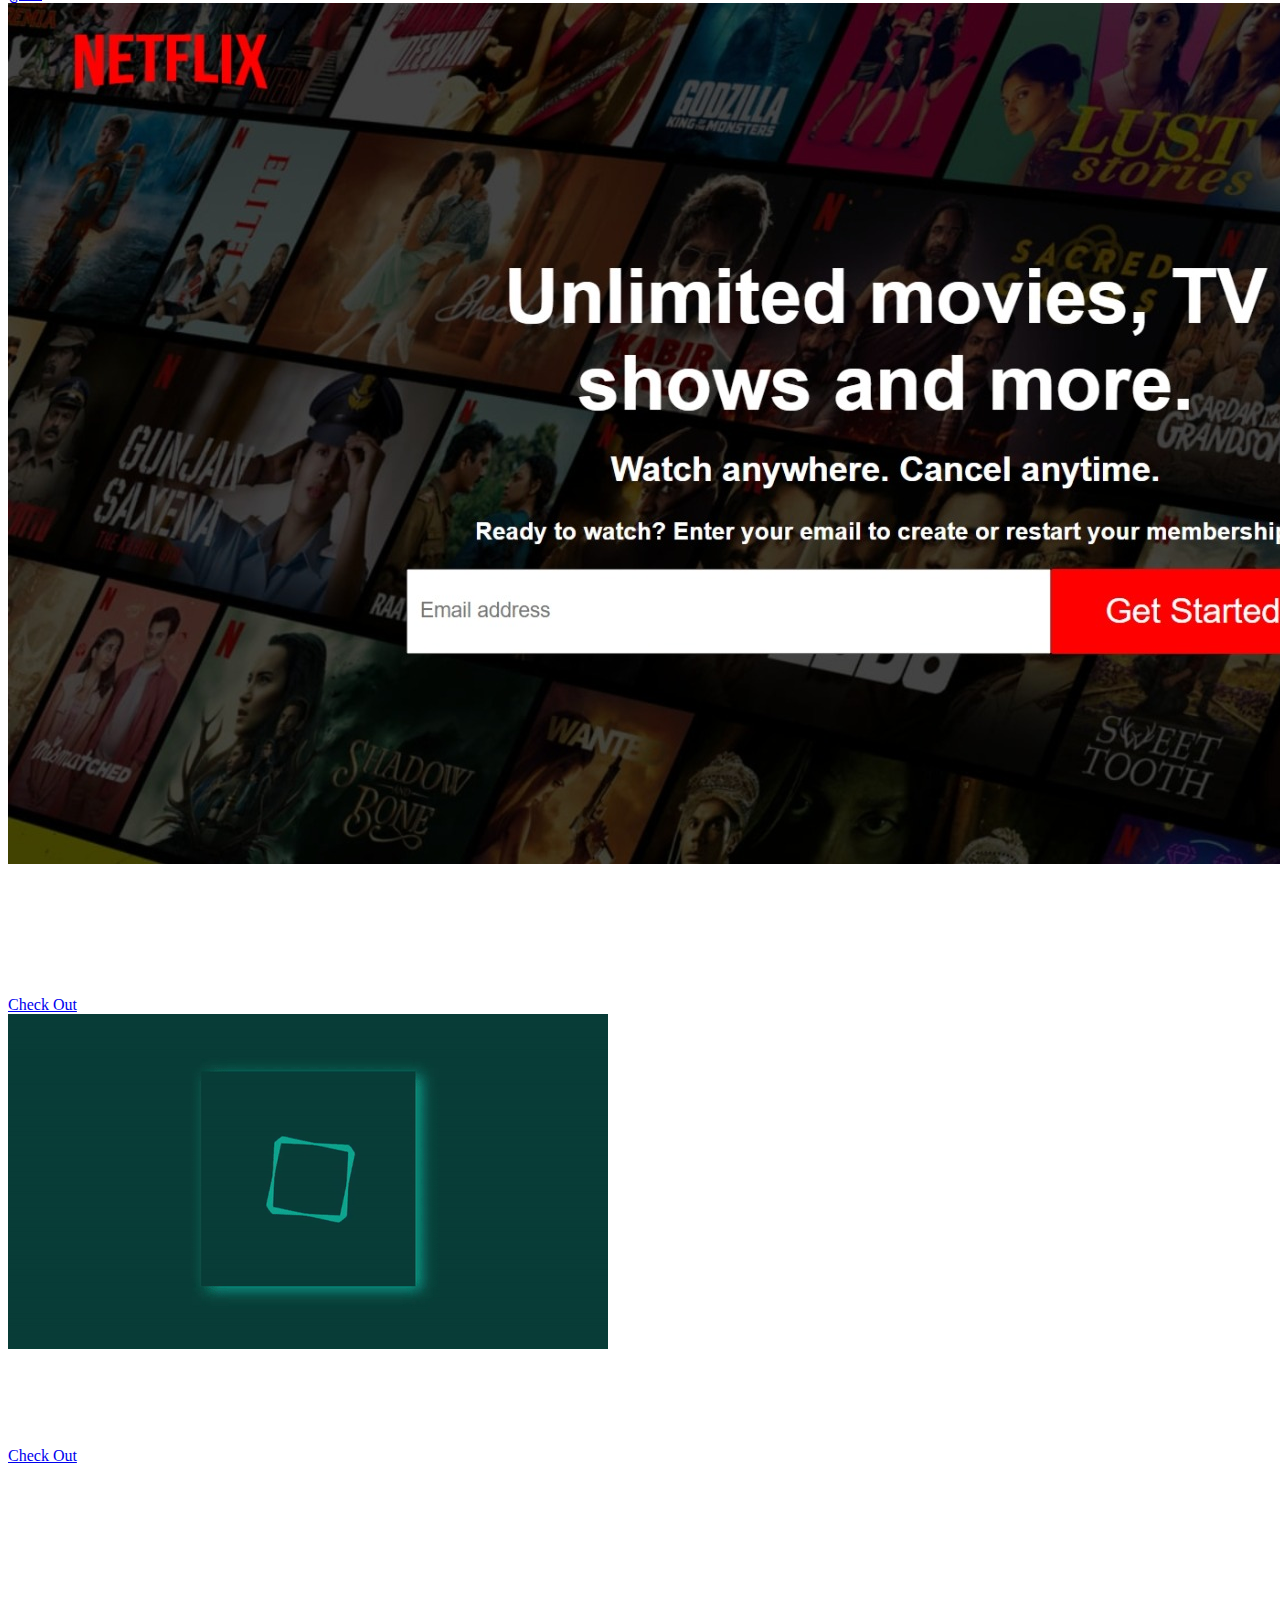
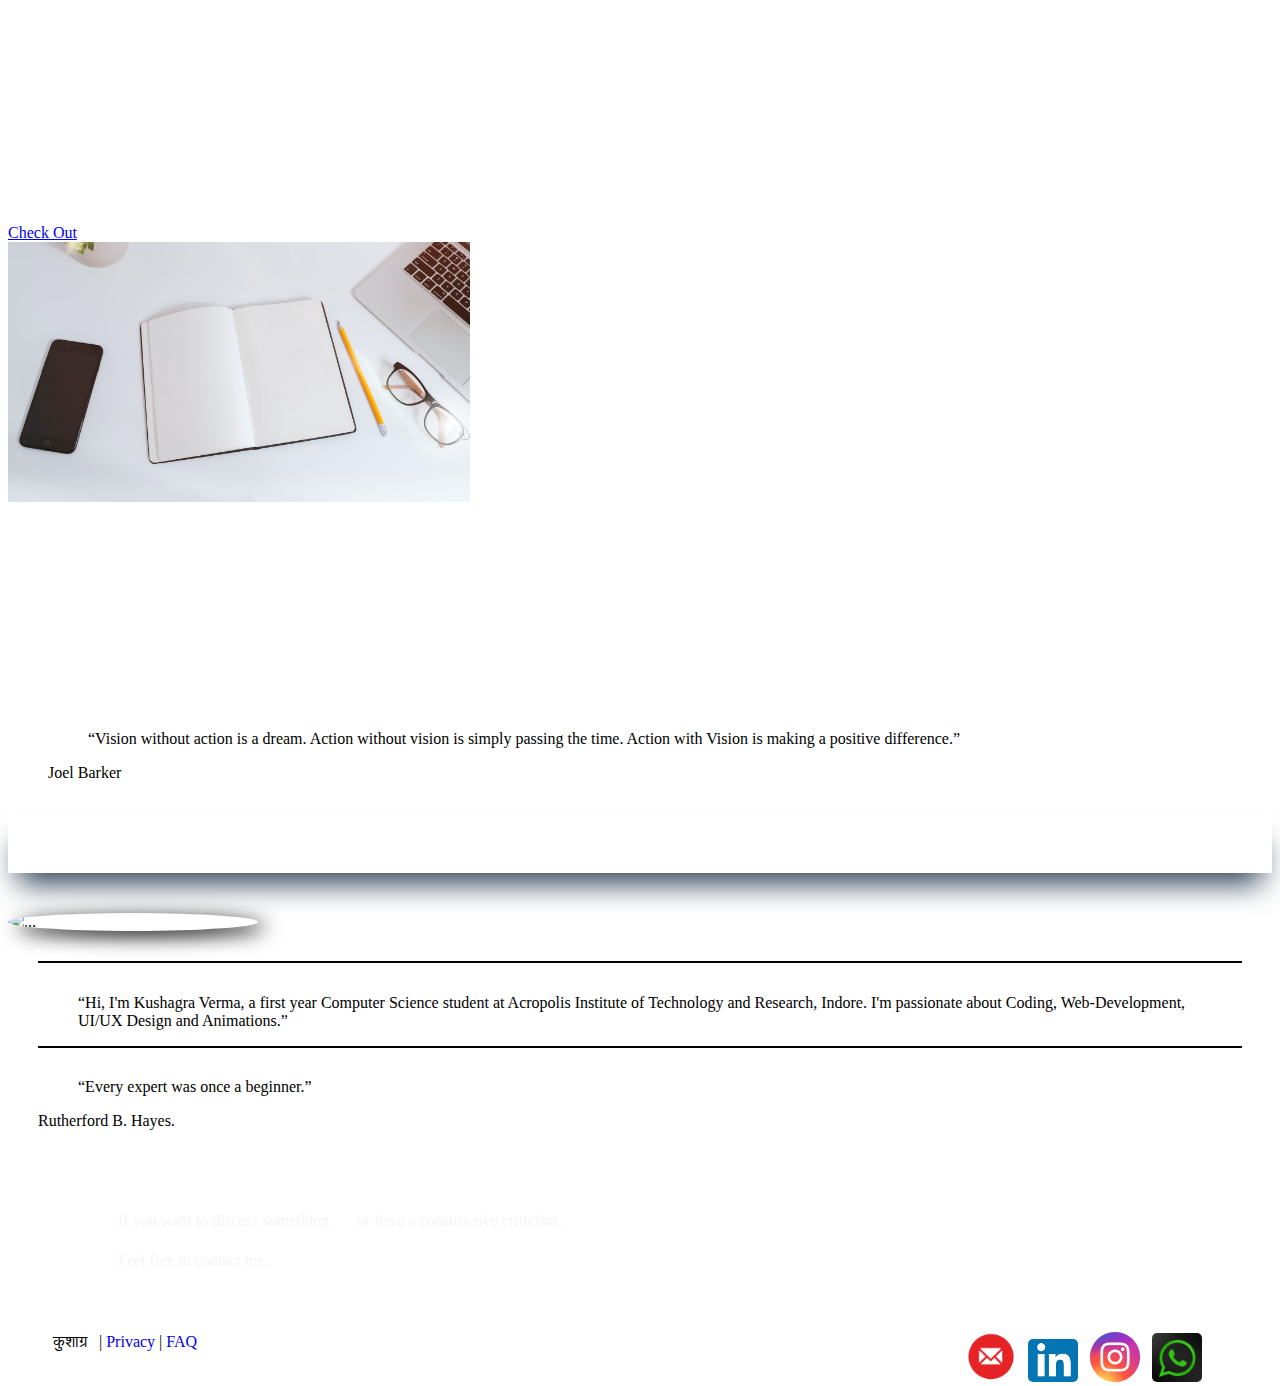
==== commit e6d46e10: "Update index.html" ====
--- a/index.html
+++ b/index.html
@@ -249,7 +249,36 @@
           </div>
           <div class="col">
             <div class="card h-100 bg-dark">
-              <img src="inprocess3.jfif" class="card-img-top" alt="..." />
+              <video
+                src="Musica_Prototype.mp4"
+                autoplay
+                loop
+                height="260px"
+                class="card-img-top"
+                alt="..."
+              ></video>
+              <div class="card-body">
+                <h5 class="card-title" style="color: white">Design</h5>
+                <p class="card-text" style="color: white">
+                  This is the prototype of the first design I made using Figma.
+                  It's a music streaming app. Click on the button below for a
+                  better view.
+                </p>
+              </div>
+              <div class="card-footer">
+                <a
+                  href="https://www.figma.com/proto/zsNi0mRaDYtUrmIgLkoMHW/Musica---A-music-service-app?page-id=0%3A1&node-id=24%3A58&viewport=515%2C634%2C0.4157099723815918&scaling=scale-down&starting-point-node-id=24%3A58"
+                  target="_blank"
+                  class="btn btn-gradient"
+                  style="background-color: white"
+                  >Check Out</a
+                >
+              </div>
+            </div>
+          </div>
+          <div class="col">
+            <div class="card h-100 bg-dark">
+              <img src="inprocess3.jfif" class="card-img-top" height="260px" alt="..." />
               <div class="card-body">
                 <h5 class="card-title" style="color: white">New Projects</h5>
                 <p class="card-text" style="color: white">
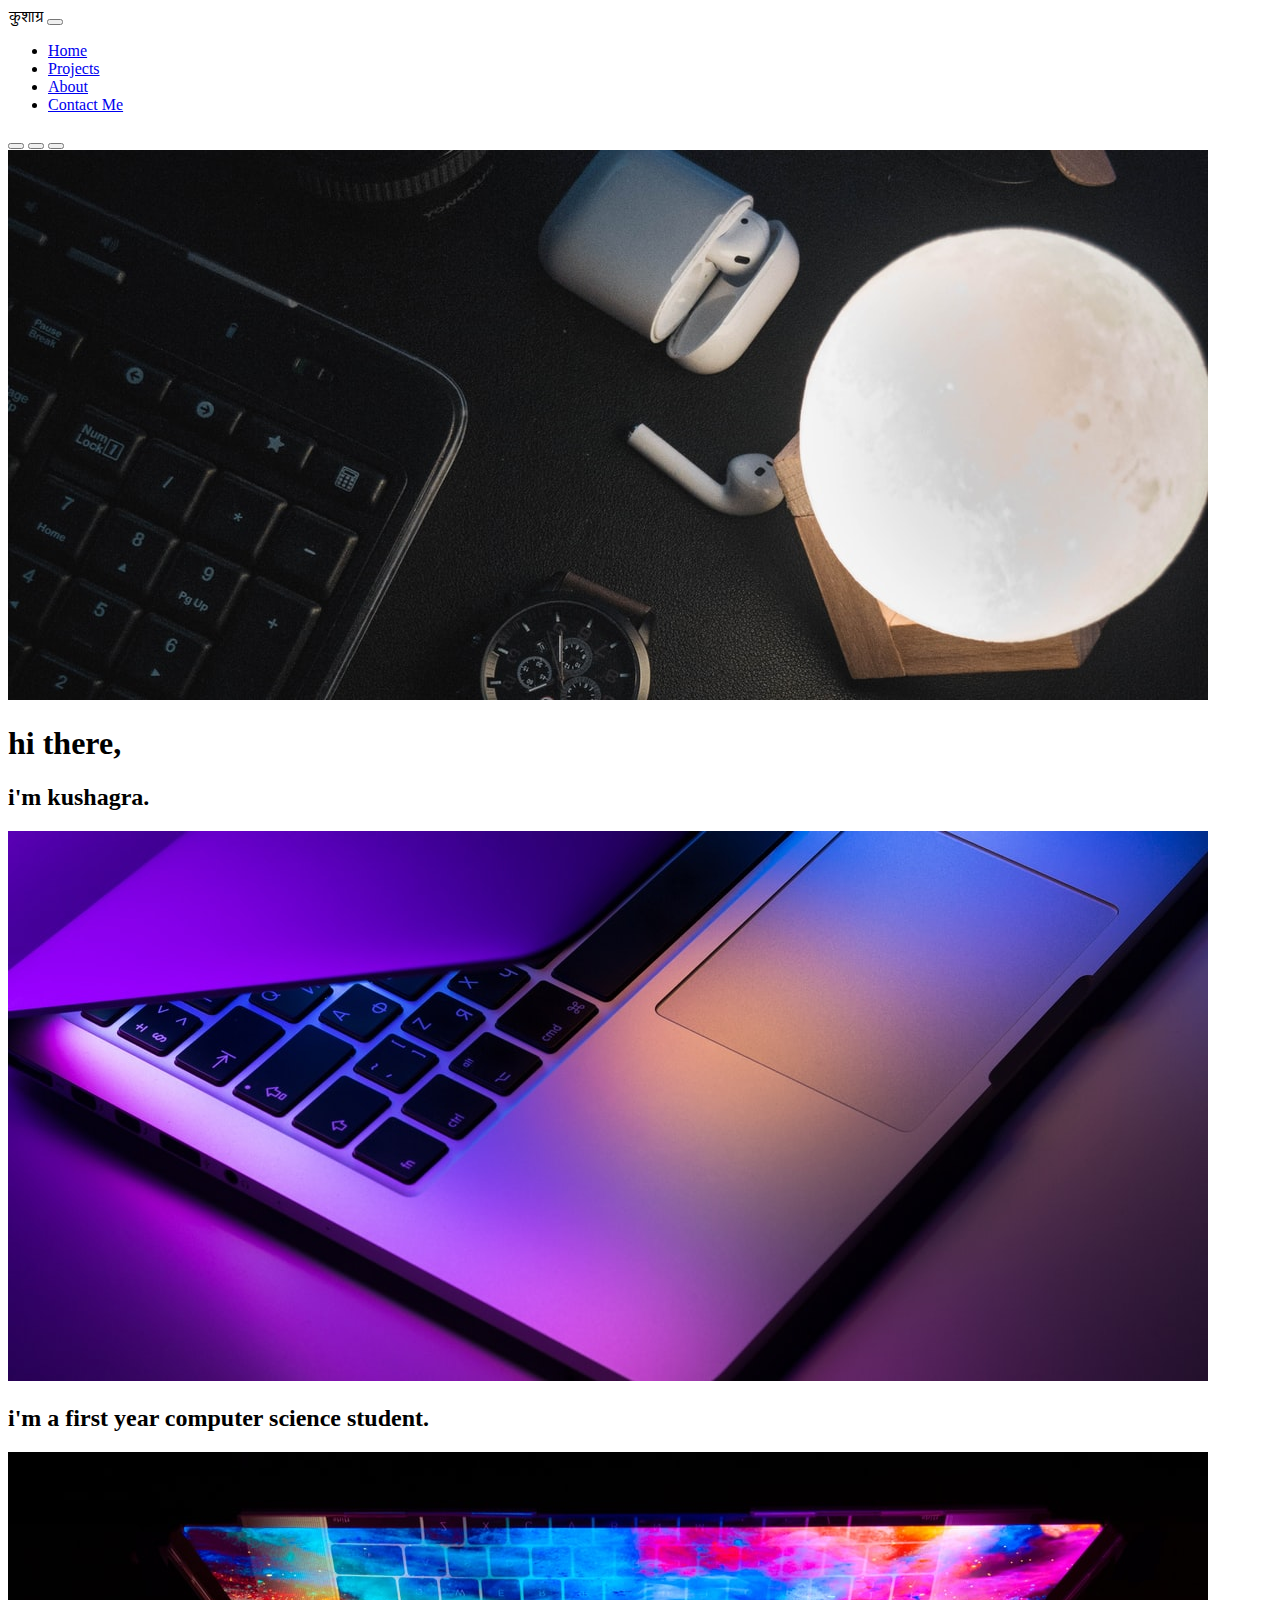
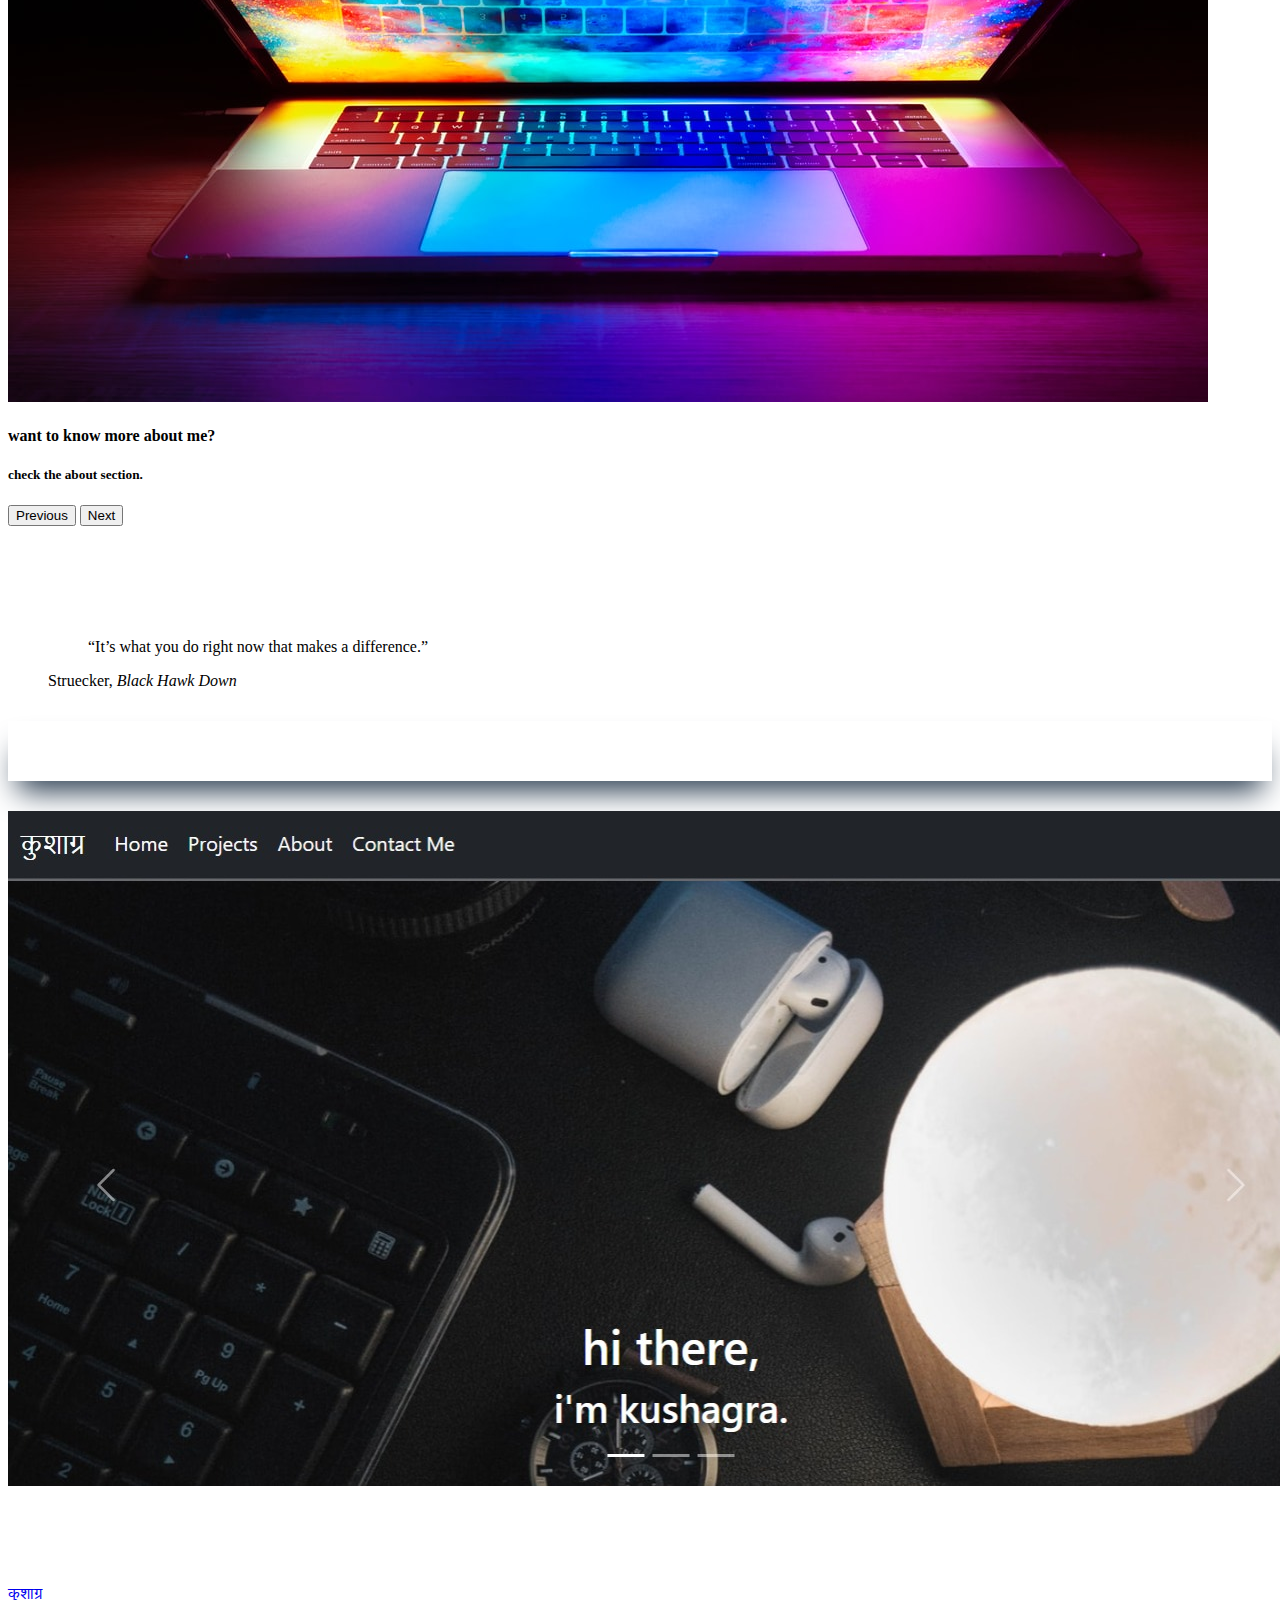
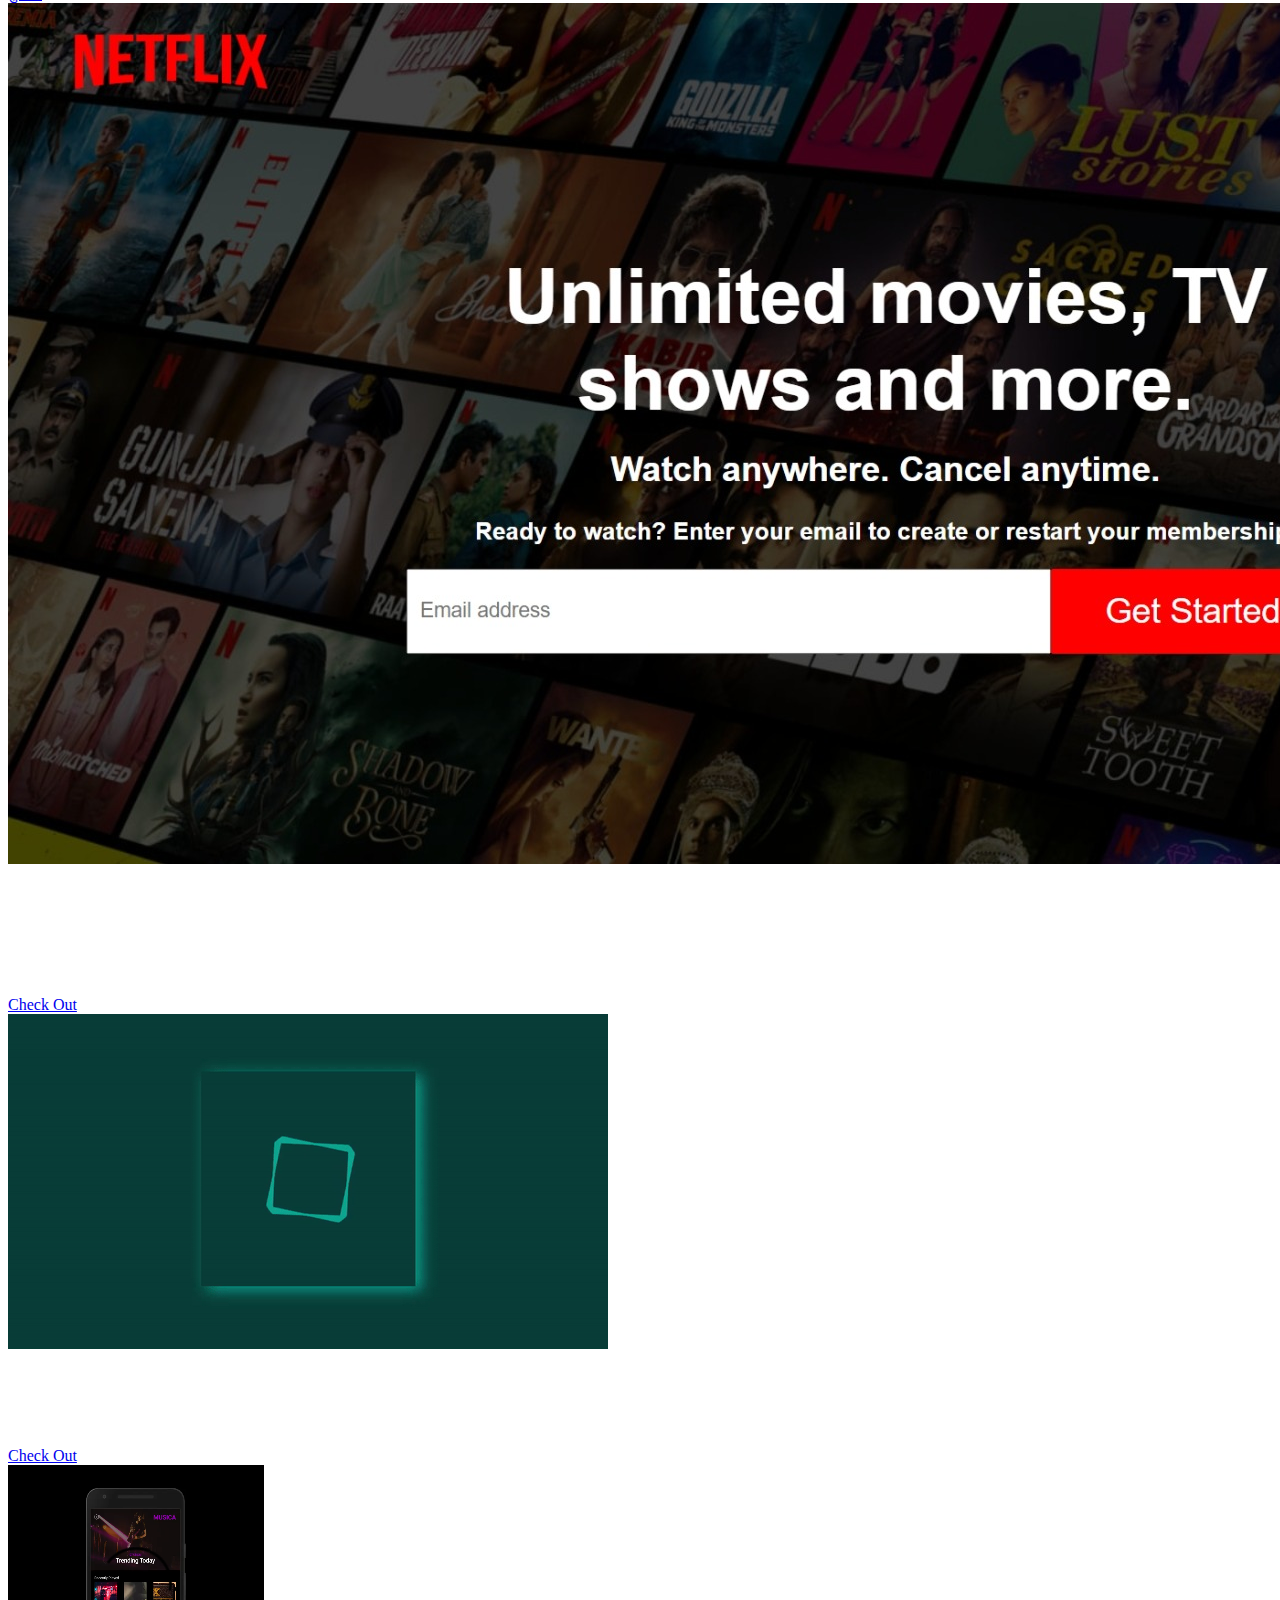
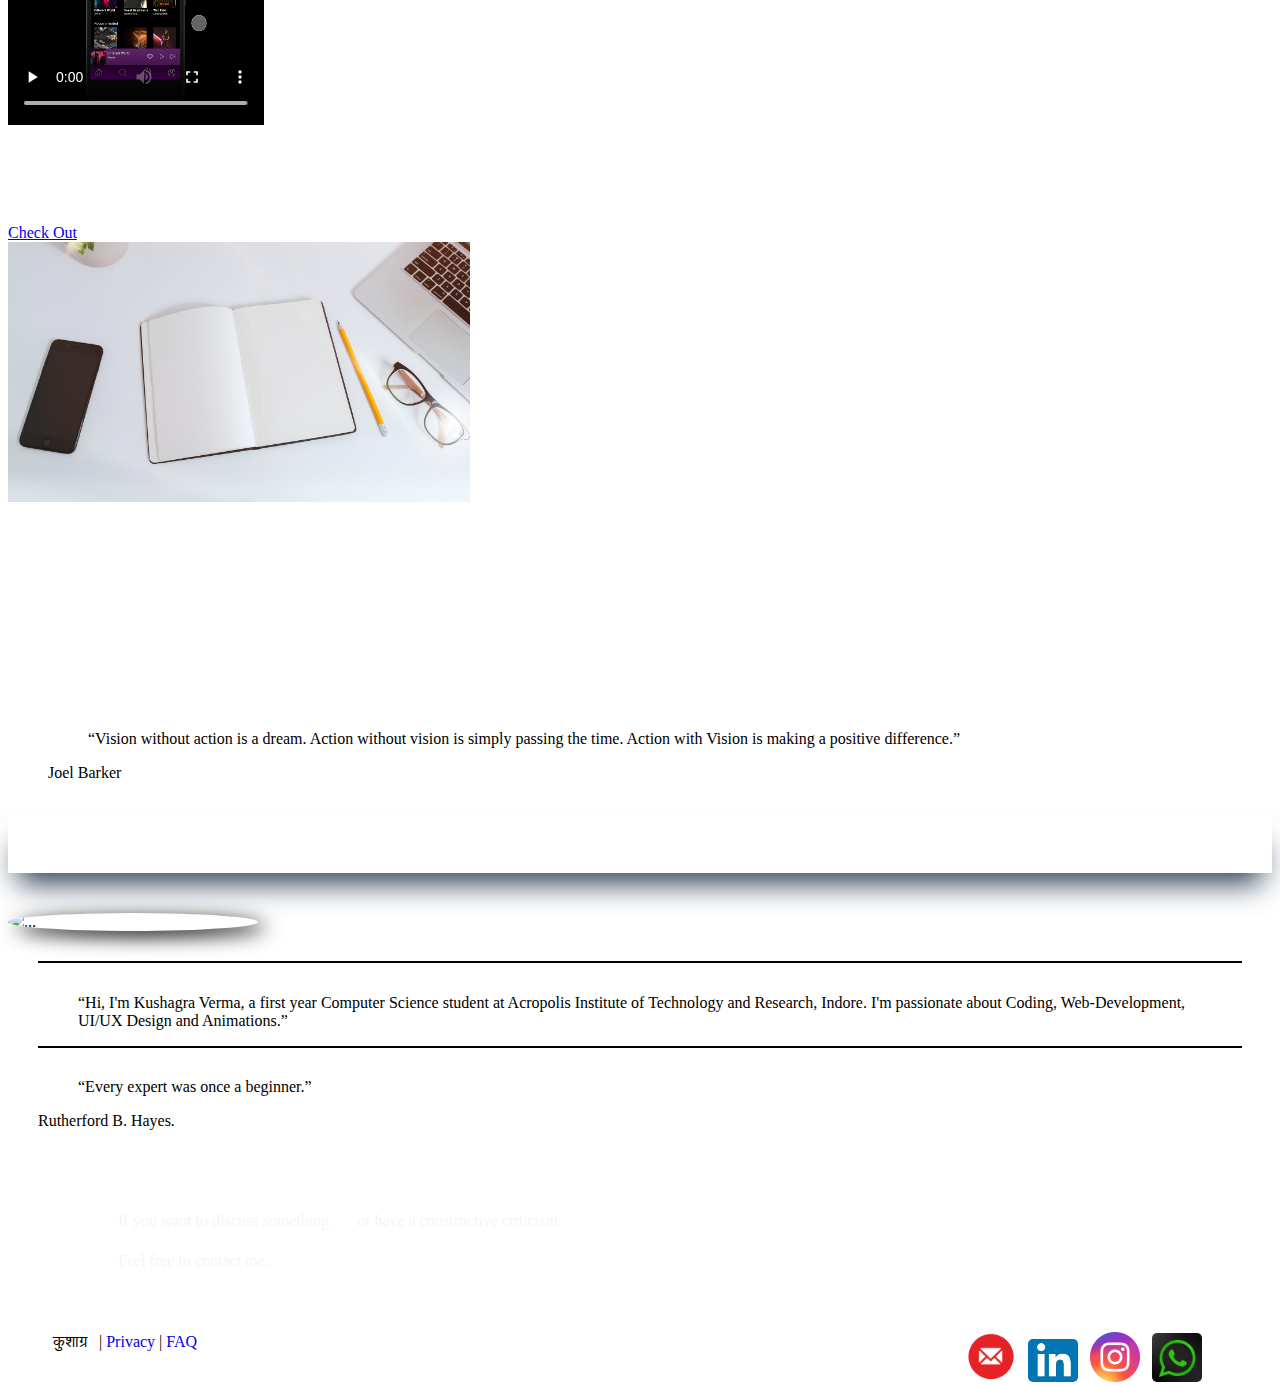
==== commit d2fb2672: "Update index.html" ====
--- a/index.html
+++ b/index.html
@@ -38,7 +38,7 @@
       style="border-bottom: 2px solid rgba(255, 255, 255, 0.315)"
     >
       <div class="container-fluid">
-        <a class="navbar-brand" style="margin-left: 25px">कुशाग्र</a>
+        <a class="navbar-brand" style="margin-left: 0.08em">कुशाग्र</a>
         <button
           class="navbar-toggler"
           type="button"
@@ -251,7 +251,7 @@
             <div class="card h-100 bg-dark">
               <video
                 src="Musica_Prototype.mp4"
-                autoplay
+                controls
                 loop
                 height="260px"
                 class="card-img-top"
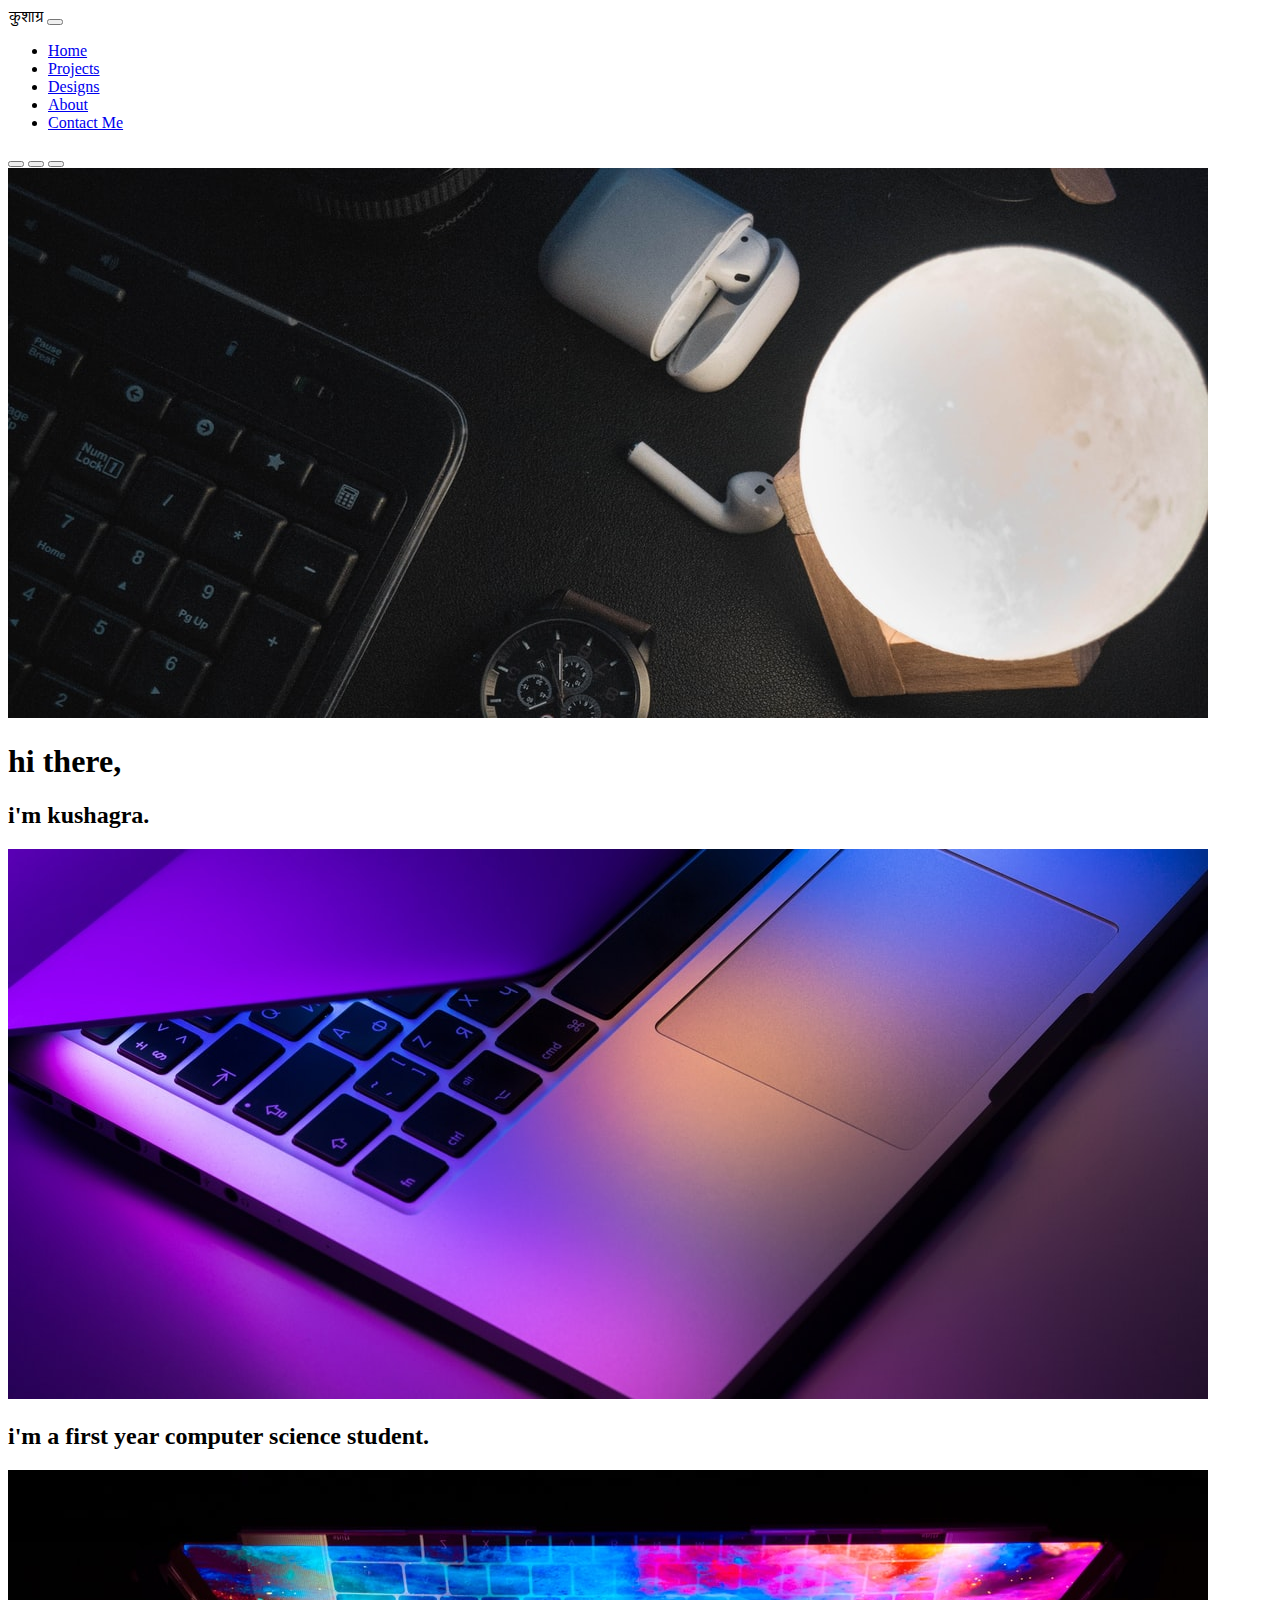
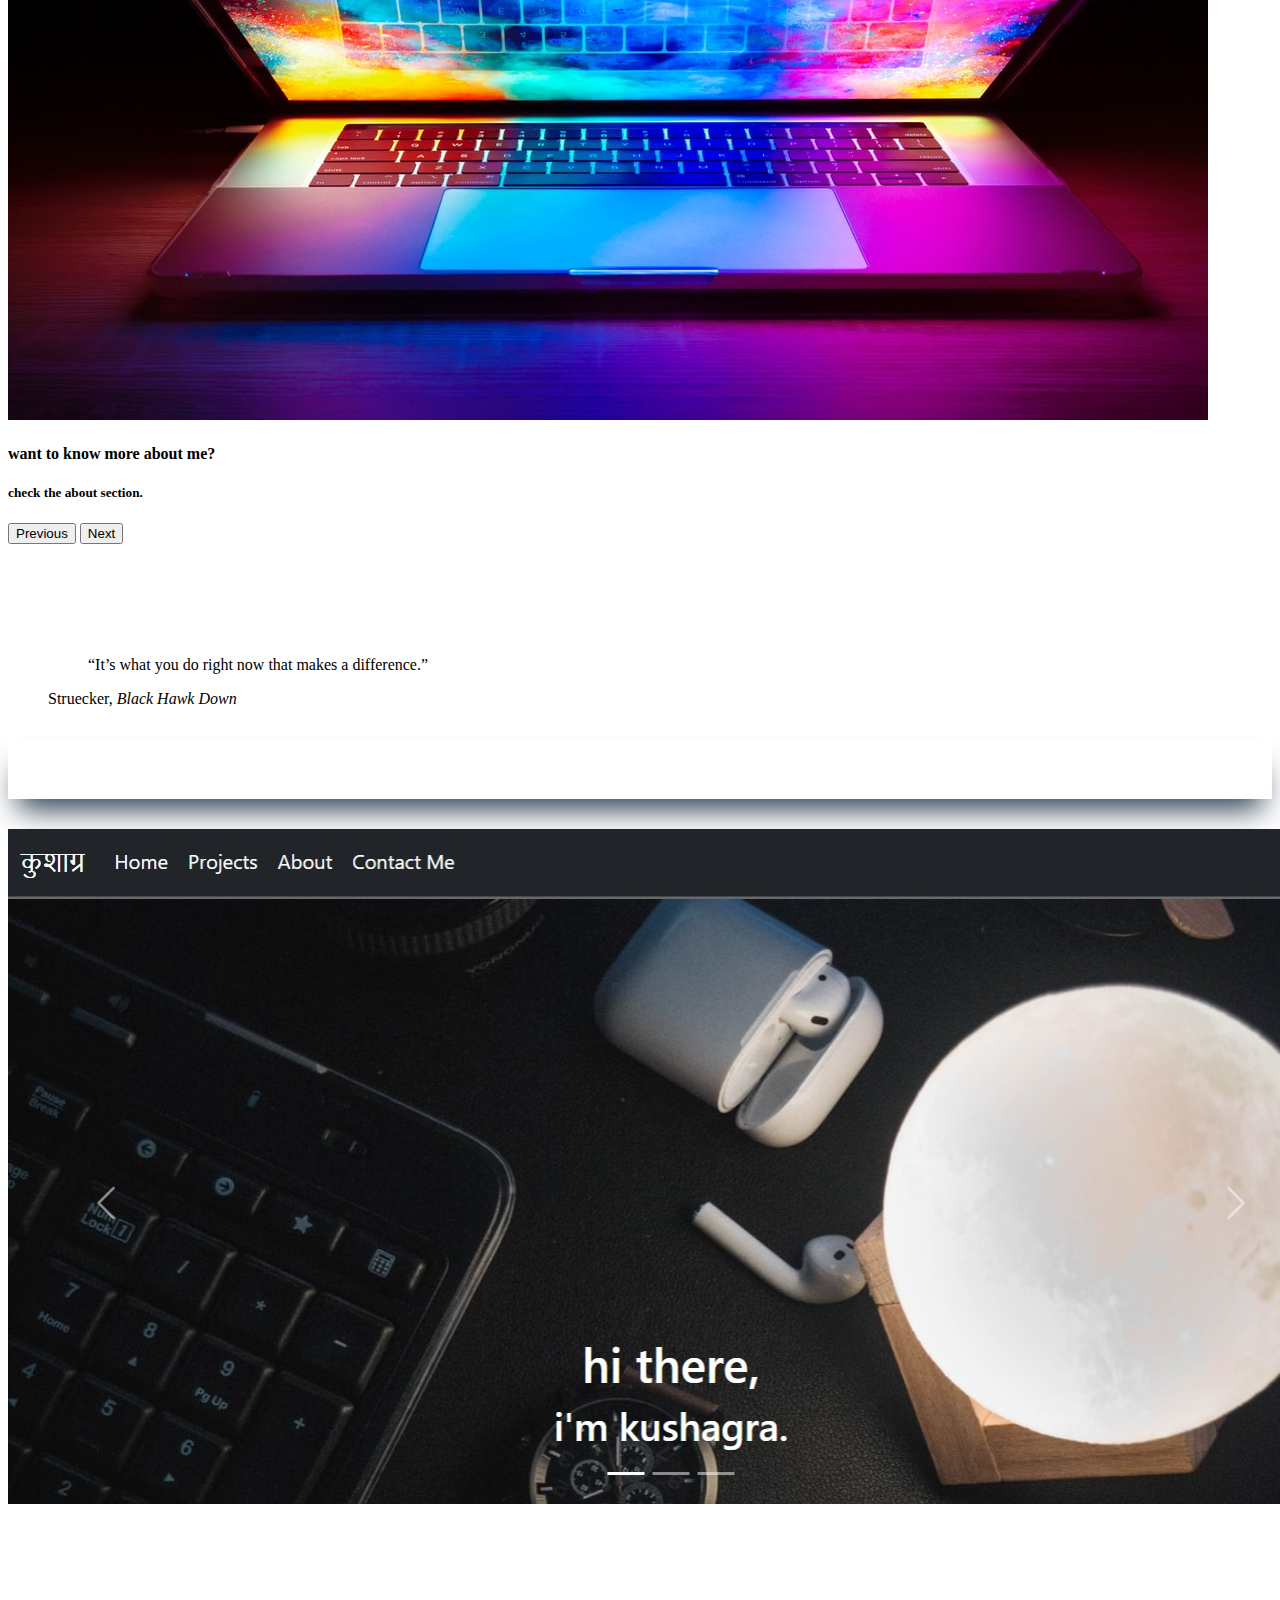
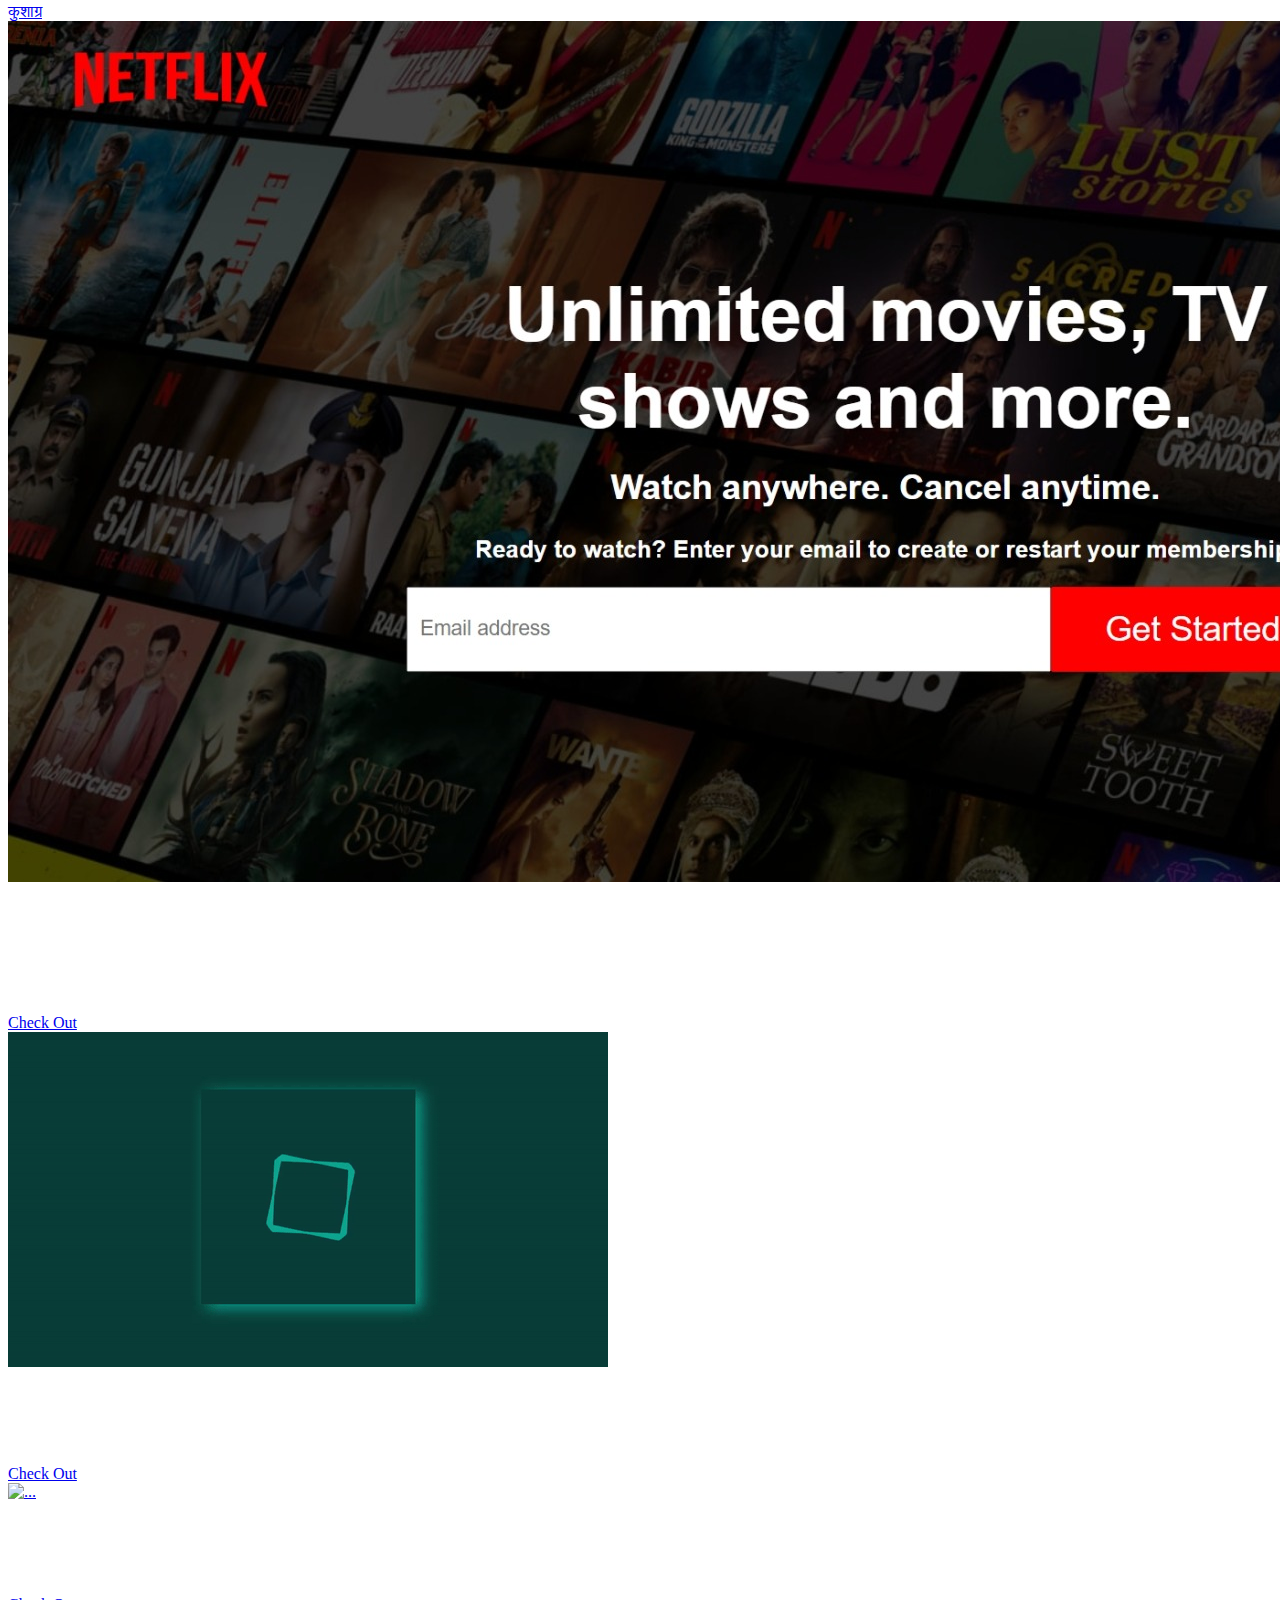
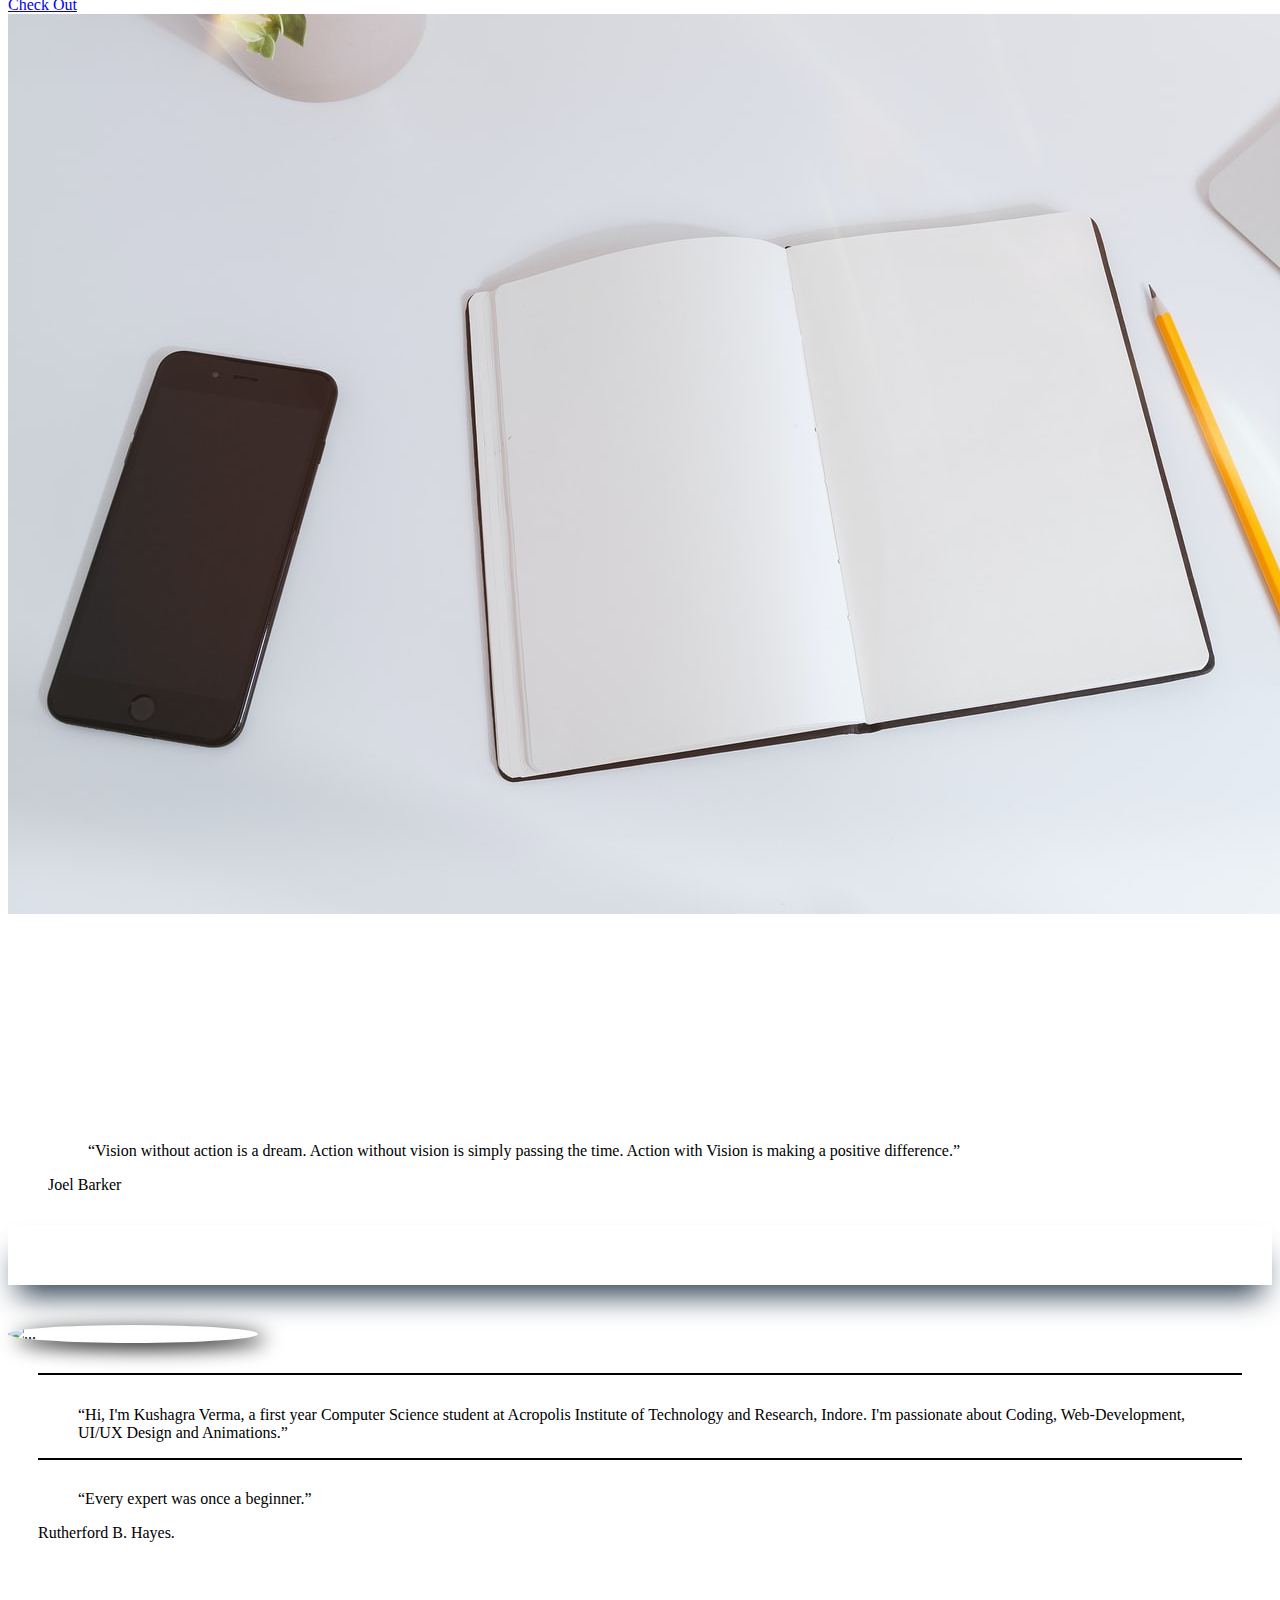
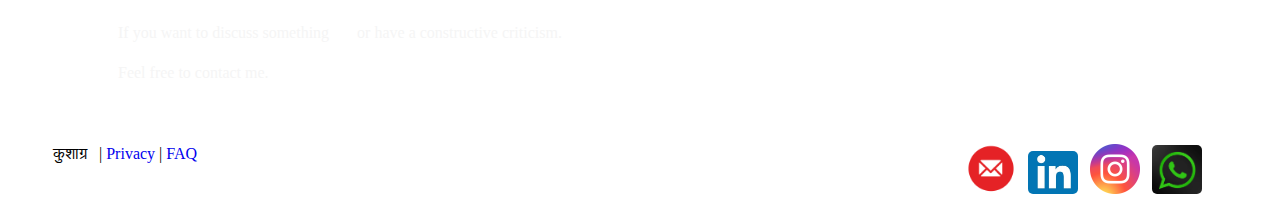
==== commit cede1836: "Update index.html" ====
--- a/index.html
+++ b/index.html
@@ -59,6 +59,9 @@
             </li>
             <li class="nav-item">
               <a class="nav-link active" href="#projects">Projects</a>
+            </li>
+            <li class="nav-item">
+              <a class="nav-link active" href="design.html">Designs</a>
             </li>
             <li class="nav-item">
               <a class="nav-link active" href="#about">About</a>
@@ -148,7 +151,7 @@
 
     <figure
       class="text-end"
-      style="padding-top: 80px; padding-bottom: 15px; margin-right: 30px;"
+      style="padding-top: 80px; padding-bottom: 15px; margin-right: 30px"
       id="projects"
     >
       <blockquote class="blockquote">
@@ -247,28 +250,27 @@
               </div>
             </div>
           </div>
+
           <div class="col">
             <div class="card h-100 bg-dark">
-              <video
-                src="Musica_Prototype.mp4"
-                controls
+              <a href="design.html">
+              <img
+                src="images/designfolio.png"
+                autoplay
                 loop
-                height="260px"
                 class="card-img-top"
                 alt="..."
-              ></video>
+              />
+            </a>
               <div class="card-body">
-                <h5 class="card-title" style="color: white">Design</h5>
+                <h5 class="card-title" style="color: white">Design Portfolio</h5>
                 <p class="card-text" style="color: white">
-                  This is the prototype of the first design I made using Figma.
-                  It's a music streaming app. Click on the button below for a
-                  better view.
+                  You can check out my design work by clicking the button below.
                 </p>
               </div>
               <div class="card-footer">
                 <a
-                  href="https://www.figma.com/proto/zsNi0mRaDYtUrmIgLkoMHW/Musica---A-music-service-app?page-id=0%3A1&node-id=24%3A58&viewport=515%2C634%2C0.4157099723815918&scaling=scale-down&starting-point-node-id=24%3A58"
-                  target="_blank"
+                  href="design.html"
                   class="btn btn-gradient"
                   style="background-color: white"
                   >Check Out</a
@@ -276,9 +278,14 @@
               </div>
             </div>
           </div>
+
           <div class="col">
             <div class="card h-100 bg-dark">
-              <img src="inprocess3.jfif" class="card-img-top" height="260px" alt="..." />
+              <img
+                src="inprocess3.jfif"
+                class="card-img-top"
+                alt="..."
+              />
               <div class="card-body">
                 <h5 class="card-title" style="color: white">New Projects</h5>
                 <p class="card-text" style="color: white">
@@ -302,12 +309,11 @@
     >
       <blockquote class="blockquote">
         <p>
-          “Vision without action is a dream. Action without vision is simply passing the time. Action with Vision is making a positive difference.”
+          “Vision without action is a dream. Action without vision is simply
+          passing the time. Action with Vision is making a positive difference.”
         </p>
       </blockquote>
-      <figcaption class="blockquote-footer">
-        Joel Barker
-      </figcaption>
+      <figcaption class="blockquote-footer">Joel Barker</figcaption>
     </figure>
 
     <div class="container-fluid">
@@ -354,10 +360,10 @@
           >
             <blockquote class="blockquote">
               <p>
-                “Hi, I'm Kushagra Verma, a first year Computer Science
-                student at Acropolis Institute of Technology and Research,
-                Indore. I'm passionate about Coding, Web-Development, UI/UX
-                Design and Animations.”
+                “Hi, I'm Kushagra Verma, a first year Computer Science student
+                at Acropolis Institute of Technology and Research, Indore. I'm
+                passionate about Coding, Web-Development, UI/UX Design and
+                Animations.”
               </p>
             </blockquote>
           </figure>
@@ -431,7 +437,6 @@
       </div>
     </div>
 
-
     <!-- Optional JavaScript; choose one of the two! -->
 
     <!-- Option 1: Bootstrap Bundle with Popper -->
